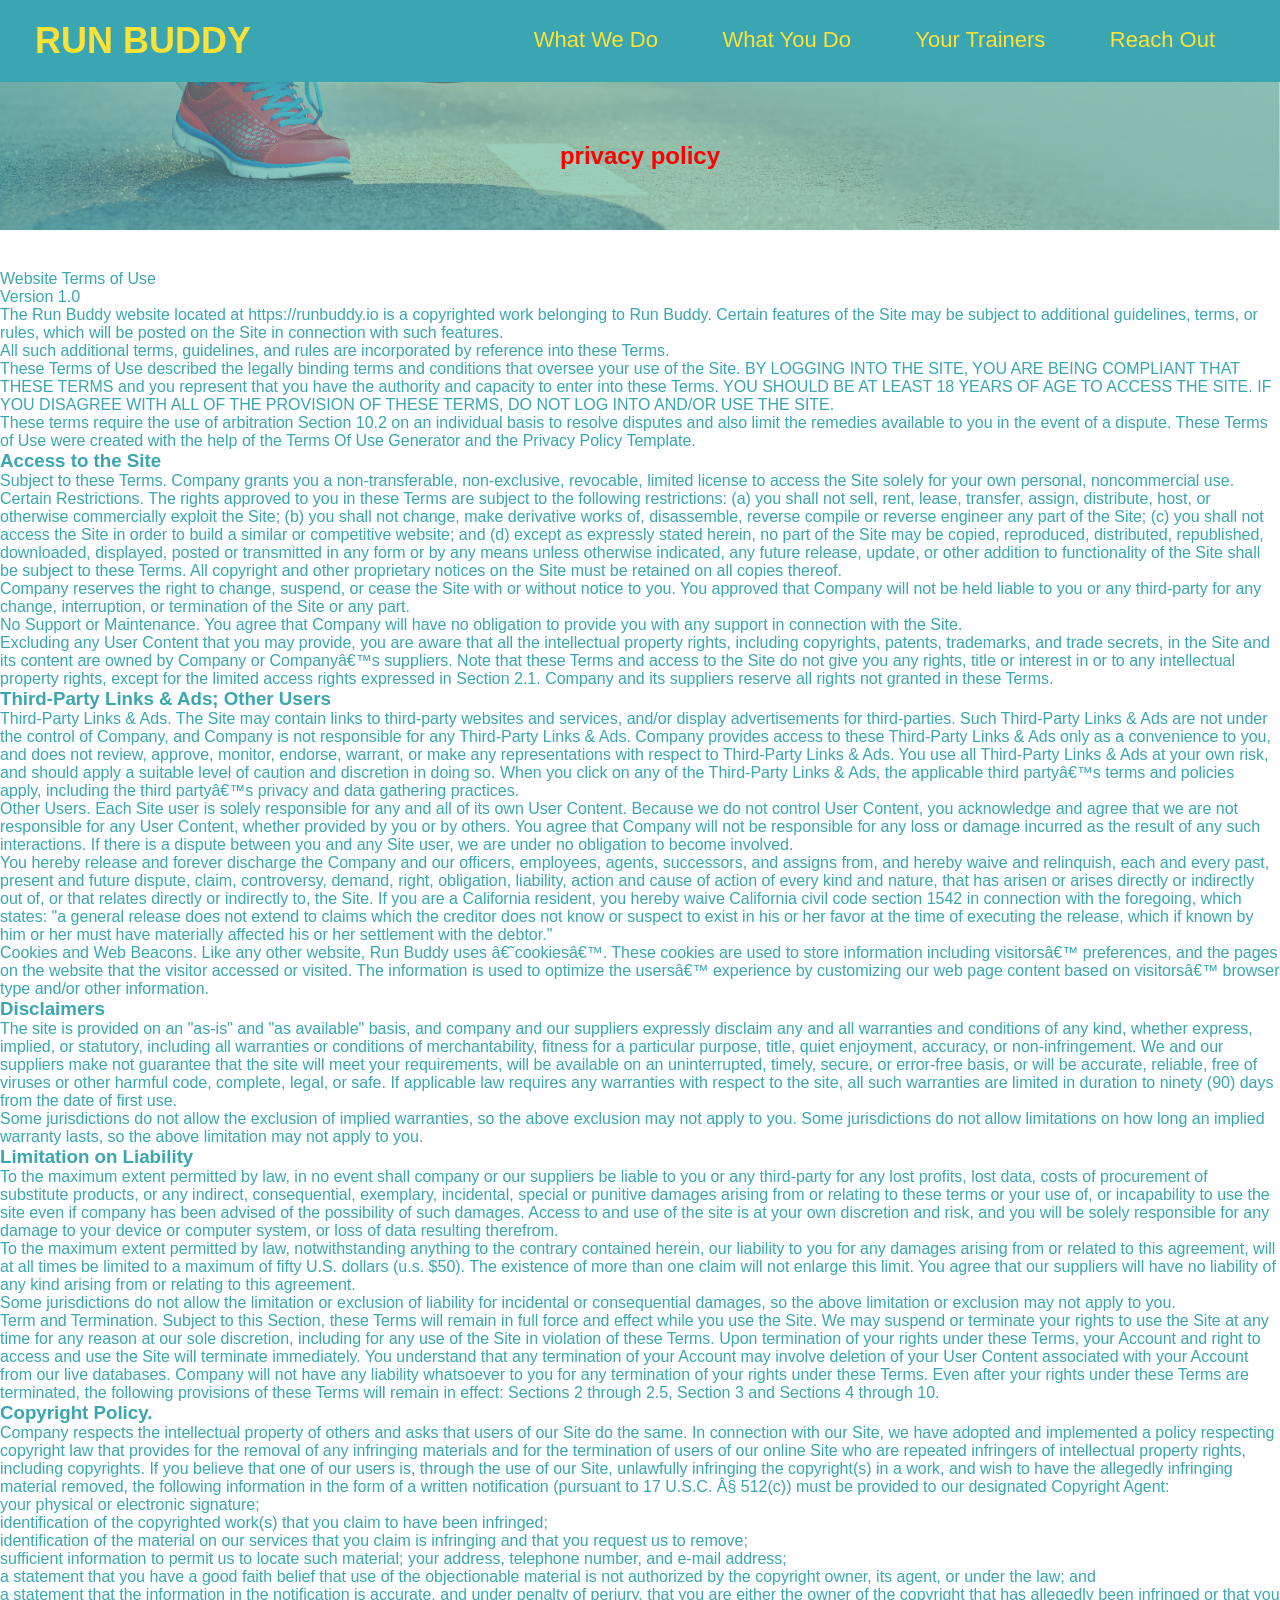
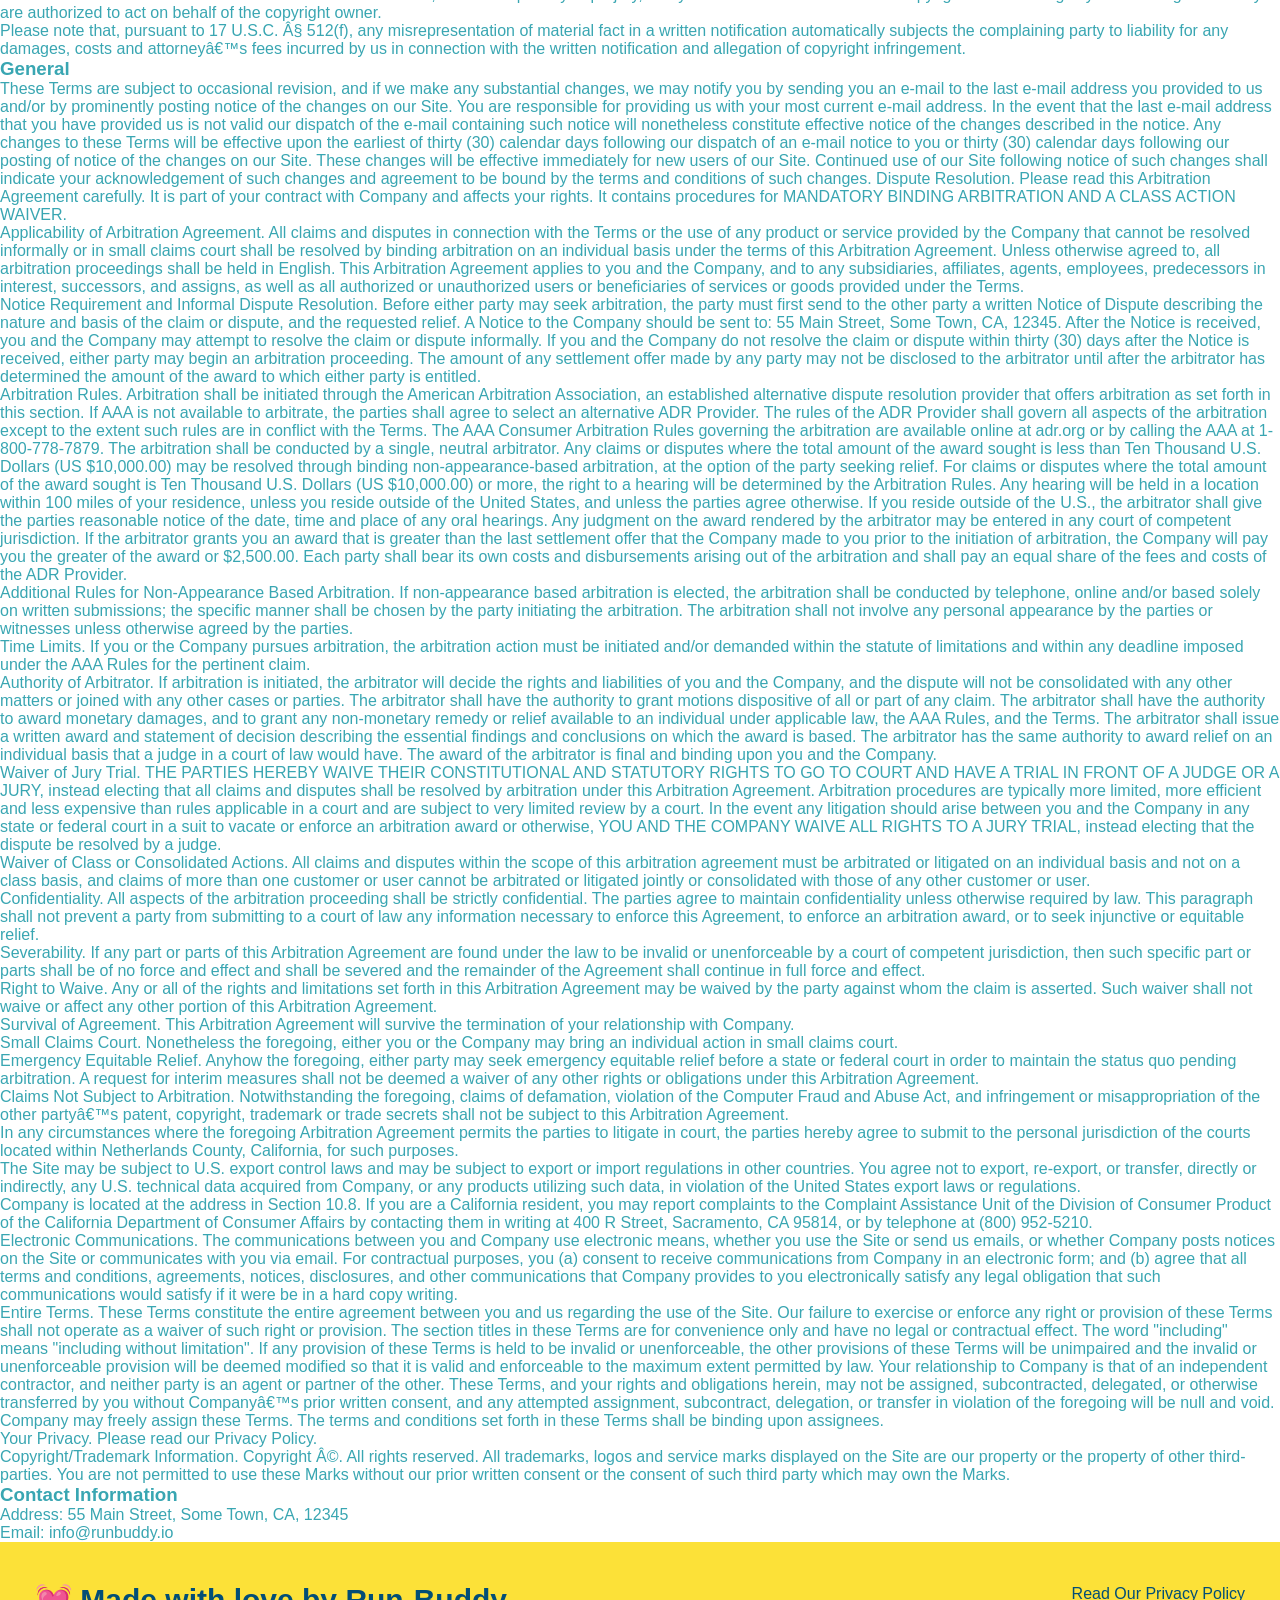
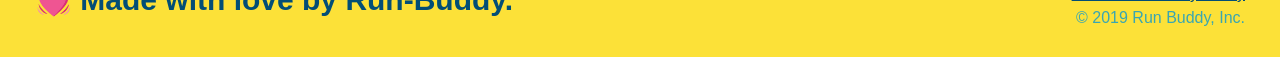
==== privacy-policy.html @ 3425fb21 "prvacy policy" ====
<!DOCTYPE html>
<html lang="en">
    <head>
        <link rel="stylesheet" href="assets/css/style.css" />
        <link rel="stylesheet" href="assets/css/style2.css" />
        <meta charset="UTF-8" />
        <title>Privacy Policy - RUN BUDDY</title>
    </head>
    <body>
        <header>
            <h1>
                <a href="/">RUN BUDDY</a>
            </h1>
            <nav>
                <!--Unordered list element-->
                <ul>
                    <!--List item element-->
                    <li>
                        <!--Anchor element -->
                        <a href="index.html#what-we-do">What We Do</a>
                    </li>
                    <li>
                        <a href="index.html#what-you-do">What You Do</a>
                    </li>
                    <li>
                        <a href="index.html#your-trainers">Your Trainers</a>
                    </li>
                    <li>
                        <a href="index.html#reach-out">Reach Out</a>
                    </li>
                </ul>
            </nav>
        </header>
        <section class="hero hero-secondary">
            <h2 class="page-title" >
                privacy policy
                </h2>
        </section>
        <article class="secondary-content"  >

            <p>
                Website Terms of Use
              </p>
        
              <p>
                Version 1.0
              </p>
        
              <p>
                The Run Buddy website located at https://runbuddy.io is a copyrighted work belonging to Run Buddy. Certain
                features of the Site may be subject to additional guidelines, terms, or rules, which will be posted on the Site
                in connection with such features.
              </p>
        
              <p>
                All such additional terms, guidelines, and rules are incorporated by reference into these Terms.
              </p>
        
              <p>
                These Terms of Use described the legally binding terms and conditions that oversee your use of the Site. BY
                LOGGING INTO THE SITE, YOU ARE BEING COMPLIANT THAT THESE TERMS and you represent that you have the authority
                and capacity to enter into these Terms. YOU SHOULD BE AT LEAST 18 YEARS OF AGE TO ACCESS THE SITE. IF YOU
                DISAGREE WITH ALL OF THE PROVISION OF THESE TERMS, DO NOT LOG INTO AND/OR USE THE SITE.
              </p>
        
              <p>
                These terms require the use of arbitration Section 10.2 on an individual basis to resolve disputes and also
                limit the remedies available to you in the event of a dispute. These Terms of Use were created with the help of
                the Terms Of Use Generator and the Privacy Policy Template.
              </p>
        
              <h3>
                Access to the Site
              </h3>
        
              <p>
                Subject to these Terms. Company grants you a non-transferable, non-exclusive, revocable, limited license to
                access the Site solely for your own personal, noncommercial use.
              </p>
        
              <p>
                Certain Restrictions. The rights approved to you in these Terms are subject to the following restrictions: (a)
                you shall not sell, rent, lease, transfer, assign, distribute, host, or otherwise commercially exploit the Site;
                (b) you shall not change, make derivative works of, disassemble, reverse compile or reverse engineer any part of
                the Site; (c) you shall not access the Site in order to build a similar or competitive website; and (d) except
                as expressly stated herein, no part of the Site may be copied, reproduced, distributed, republished, downloaded,
                displayed, posted or transmitted in any form or by any means unless otherwise indicated, any future release,
                update, or other addition to functionality of the Site shall be subject to these Terms. All copyright and other
                proprietary notices on the Site must be retained on all copies thereof.
              </p>
        
              <p>
                Company reserves the right to change, suspend, or cease the Site with or without notice to you. You approved
                that Company will not be held liable to you or any third-party for any change, interruption, or termination of
                the Site or any part.
              </p>
        
              <p>
                No Support or Maintenance. You agree that Company will have no obligation to provide you with any support in
                connection with the Site.
              </p>
        
              <p>
                Excluding any User Content that you may provide, you are aware that all the intellectual property rights,
                including copyrights, patents, trademarks, and trade secrets, in the Site and its content are owned by Company
                or Companyâ€™s suppliers. Note that these Terms and access to the Site do not give you any rights, title or
                interest in or to any intellectual property rights, except for the limited access rights expressed in Section
                2.1. Company and its suppliers reserve all rights not granted in these Terms.
              </p>
        
              <h3>
                Third-Party Links & Ads; Other Users
              </h3>
        
              <p>
                Third-Party Links & Ads. The Site may contain links to third-party websites and services, and/or display
                advertisements for third-parties. Such Third-Party Links & Ads are not under the control of Company, and Company
                is not responsible for any Third-Party Links & Ads. Company provides access to these Third-Party Links & Ads
                only as a convenience to you, and does not review, approve, monitor, endorse, warrant, or make any
                representations with respect to Third-Party Links & Ads. You use all Third-Party Links & Ads at your own risk,
                and should apply a suitable level of caution and discretion in doing so. When you click on any of the
                Third-Party Links & Ads, the applicable third partyâ€™s terms and policies apply, including the third partyâ€™s
                privacy and data gathering practices.
              </p>
        
              <p>
                Other Users. Each Site user is solely responsible for any and all of its own User Content. Because we do not
                control User Content, you acknowledge and agree that we are not responsible for any User Content, whether
                provided by you or by others. You agree that Company will not be responsible for any loss or damage incurred as
                the result of any such interactions. If there is a dispute between you and any Site user, we are under no
                obligation to become involved.
              </p>
        
              <p>
                You hereby release and forever discharge the Company and our officers, employees, agents, successors, and
                assigns from, and hereby waive and relinquish, each and every past, present and future dispute, claim,
                controversy, demand, right, obligation, liability, action and cause of action of every kind and nature, that has
                arisen or arises directly or indirectly out of, or that relates directly or indirectly to, the Site. If you are
                a California resident, you hereby waive California civil code section 1542 in connection with the foregoing,
                which states: "a general release does not extend to claims which the creditor does not know or suspect to exist
                in his or her favor at the time of executing the release, which if known by him or her must have materially
                affected his or her settlement with the debtor."
              </p>
        
              <p>
                Cookies and Web Beacons. Like any other website, Run Buddy uses â€˜cookiesâ€™. These cookies are used to store
                information including visitorsâ€™ preferences, and the pages on the website that the visitor accessed or visited.
                The information is used to optimize the usersâ€™ experience by customizing our web page content based on visitorsâ€™
                browser type and/or other information.
              </p>
        
              <h3>
                Disclaimers
              </h3>
        
              <p>
                The site is provided on an "as-is" and "as available" basis, and company and our suppliers expressly disclaim
                any and all warranties and conditions of any kind, whether express, implied, or statutory, including all
                warranties or conditions of merchantability, fitness for a particular purpose, title, quiet enjoyment, accuracy,
                or non-infringement. We and our suppliers make not guarantee that the site will meet your requirements, will be
                available on an uninterrupted, timely, secure, or error-free basis, or will be accurate, reliable, free of
                viruses or other harmful code, complete, legal, or safe. If applicable law requires any warranties with respect
                to the site, all such warranties are limited in duration to ninety (90) days from the date of first use.
              </p>
        
              <p>
                Some jurisdictions do not allow the exclusion of implied warranties, so the above exclusion may not apply to
                you. Some jurisdictions do not allow limitations on how long an implied warranty lasts, so the above limitation
                may not apply to you.
              </p>
        
              <h3>
                Limitation on Liability
              </h3>
        
              <p>
                To the maximum extent permitted by law, in no event shall company or our suppliers be liable to you or any
                third-party for any lost profits, lost data, costs of procurement of substitute products, or any indirect,
                consequential, exemplary, incidental, special or punitive damages arising from or relating to these terms or
                your use of, or incapability to use the site even if company has been advised of the possibility of such
                damages. Access to and use of the site is at your own discretion and risk, and you will be solely responsible
                for any damage to your device or computer system, or loss of data resulting therefrom.
              </p>
        
              <p>
                To the maximum extent permitted by law, notwithstanding anything to the contrary contained herein, our liability
                to you for any damages arising from or related to this agreement, will at all times be limited to a maximum of
                fifty U.S. dollars (u.s. $50). The existence of more than one claim will not enlarge this limit. You agree that
                our suppliers will have no liability of any kind arising from or relating to this agreement.
              </p>
        
              <p>
                Some jurisdictions do not allow the limitation or exclusion of liability for incidental or consequential
                damages, so the above limitation or exclusion may not apply to you.
              </p>
        
              <p>
                Term and Termination. Subject to this Section, these Terms will remain in full force and effect while you use
                the Site. We may suspend or terminate your rights to use the Site at any time for any reason at our sole
                discretion, including for any use of the Site in violation of these Terms. Upon termination of your rights under
                these Terms, your Account and right to access and use the Site will terminate immediately. You understand that
                any termination of your Account may involve deletion of your User Content associated with your Account from our
                live databases. Company will not have any liability whatsoever to you for any termination of your rights under
                these Terms. Even after your rights under these Terms are terminated, the following provisions of these Terms
                will remain in effect: Sections 2 through 2.5, Section 3 and Sections 4 through 10.
              </p>
        
              <h3>
                Copyright Policy.
              </h3>
        
              <p>
                Company respects the intellectual property of others and asks that users of our Site do the same. In connection
                with our Site, we have adopted and implemented a policy respecting copyright law that provides for the removal
                of any infringing materials and for the termination of users of our online Site who are repeated infringers of
                intellectual property rights, including copyrights. If you believe that one of our users is, through the use of
                our Site, unlawfully infringing the copyright(s) in a work, and wish to have the allegedly infringing material
                removed, the following information in the form of a written notification (pursuant to 17 U.S.C. Â§ 512(c)) must
                be provided to our designated Copyright Agent:
              </p>
        
              <ul>
                <li>
                  your physical or electronic signature;
                </li>
                <li>
                  identification of the copyrighted work(s) that you claim to have been infringed;
                </li>
                <li>
                  identification of the material on our services that you claim is infringing and that you request us to remove;
                </li>
                <li>
                  sufficient information to permit us to locate such material; your address, telephone number, and e-mail
                  address;
                </li>
                <li>
                  a statement that you have a good faith belief that use of the objectionable material is not authorized by the
                  copyright owner, its agent, or under the law; and
                </li>
                <li>
                  a statement that the information in the notification is accurate, and under penalty of perjury, that you are
                  either the owner of the copyright that has allegedly been infringed or that you are authorized to act on
                  behalf of the copyright owner.
                </li>
              </ul>
        
              <p>
                Please note that, pursuant to 17 U.S.C. Â§ 512(f), any misrepresentation of material fact in a written
                notification automatically subjects the complaining party to liability for any damages, costs and attorneyâ€™s
                fees incurred by us in connection with the written notification and allegation of copyright infringement.
              </p>
        
              <h3>
                General
              </h3>
        
              <p>
                These Terms are subject to occasional revision, and if we make any substantial changes, we may notify you by
                sending you an e-mail to the last e-mail address you provided to us and/or by prominently posting notice of the
                changes on our Site. You are responsible for providing us with your most current e-mail address. In the event
                that the last e-mail address that you have provided us is not valid our dispatch of the e-mail containing such
                notice will nonetheless constitute effective notice of the changes described in the notice. Any changes to these
                Terms will be effective upon the earliest of thirty (30) calendar days following our dispatch of an e-mail
                notice to you or thirty (30) calendar days following our posting of notice of the changes on our Site. These
                changes will be effective immediately for new users of our Site. Continued use of our Site following notice of
                such changes shall indicate your acknowledgement of such changes and agreement to be bound by the terms and
                conditions of such changes. Dispute Resolution. Please read this Arbitration Agreement carefully. It is part of
                your contract with Company and affects your rights. It contains procedures for MANDATORY BINDING ARBITRATION AND
                A CLASS ACTION WAIVER.
              </p>
        
              <p>
                Applicability of Arbitration Agreement. All claims and disputes in connection with the Terms or the use of any
                product or service provided by the Company that cannot be resolved informally or in small claims court shall be
                resolved by binding arbitration on an individual basis under the terms of this Arbitration Agreement. Unless
                otherwise agreed to, all arbitration proceedings shall be held in English. This Arbitration Agreement applies to
                you and the Company, and to any subsidiaries, affiliates, agents, employees, predecessors in interest,
                successors, and assigns, as well as all authorized or unauthorized users or beneficiaries of services or goods
                provided under the Terms.
              </p>
        
              <p>
                Notice Requirement and Informal Dispute Resolution. Before either party may seek arbitration, the party must
                first send to the other party a written Notice of Dispute describing the nature and basis of the claim or
                dispute, and the requested relief. A Notice to the Company should be sent to: 55 Main Street, Some Town, CA,
                12345. After the Notice is received, you and the Company may attempt to resolve the claim or dispute informally.
                If you and the Company do not resolve the claim or dispute within thirty (30) days after the Notice is received,
                either party may begin an arbitration proceeding. The amount of any settlement offer made by any party may not
                be disclosed to the arbitrator until after the arbitrator has determined the amount of the award to which either
                party is entitled.
              </p>
        
              <p>
                Arbitration Rules. Arbitration shall be initiated through the American Arbitration Association, an established
                alternative dispute resolution provider that offers arbitration as set forth in this section. If AAA is not
                available to arbitrate, the parties shall agree to select an alternative ADR Provider. The rules of the ADR
                Provider shall govern all aspects of the arbitration except to the extent such rules are in conflict with the
                Terms. The AAA Consumer Arbitration Rules governing the arbitration are available online at adr.org or by
                calling the AAA at 1-800-778-7879. The arbitration shall be conducted by a single, neutral arbitrator. Any
                claims or disputes where the total amount of the award sought is less than Ten Thousand U.S. Dollars (US
                $10,000.00) may be resolved through binding non-appearance-based arbitration, at the option of the party seeking
                relief. For claims or disputes where the total amount of the award sought is Ten Thousand U.S. Dollars (US
                $10,000.00) or more, the right to a hearing will be determined by the Arbitration Rules. Any hearing will be
                held in a location within 100 miles of your residence, unless you reside outside of the United States, and
                unless the parties agree otherwise. If you reside outside of the U.S., the arbitrator shall give the parties
                reasonable notice of the date, time and place of any oral hearings. Any judgment on the award rendered by the
                arbitrator may be entered in any court of competent jurisdiction. If the arbitrator grants you an award that is
                greater than the last settlement offer that the Company made to you prior to the initiation of arbitration, the
                Company will pay you the greater of the award or $2,500.00. Each party shall bear its own costs and
                disbursements arising out of the arbitration and shall pay an equal share of the fees and costs of the ADR
                Provider.
              </p>
        
              <p>
                Additional Rules for Non-Appearance Based Arbitration. If non-appearance based arbitration is elected, the
                arbitration shall be conducted by telephone, online and/or based solely on written submissions; the specific
                manner shall be chosen by the party initiating the arbitration. The arbitration shall not involve any personal
                appearance by the parties or witnesses unless otherwise agreed by the parties.
              </p>
        
              <p>
                Time Limits. If you or the Company pursues arbitration, the arbitration action must be initiated and/or demanded
                within the statute of limitations and within any deadline imposed under the AAA Rules for the pertinent claim.
              </p>
        
              <p>
                Authority of Arbitrator. If arbitration is initiated, the arbitrator will decide the rights and liabilities of
                you and the Company, and the dispute will not be consolidated with any other matters or joined with any other
                cases or parties. The arbitrator shall have the authority to grant motions dispositive of all or part of any
                claim. The arbitrator shall have the authority to award monetary damages, and to grant any non-monetary remedy
                or relief available to an individual under applicable law, the AAA Rules, and the Terms. The arbitrator shall
                issue a written award and statement of decision describing the essential findings and conclusions on which the
                award is based. The arbitrator has the same authority to award relief on an individual basis that a judge in a
                court of law would have. The award of the arbitrator is final and binding upon you and the Company.
              </p>
        
              <p>
                Waiver of Jury Trial. THE PARTIES HEREBY WAIVE THEIR CONSTITUTIONAL AND STATUTORY RIGHTS TO GO TO COURT AND HAVE
                A TRIAL IN FRONT OF A JUDGE OR A JURY, instead electing that all claims and disputes shall be resolved by
                arbitration under this Arbitration Agreement. Arbitration procedures are typically more limited, more efficient
                and less expensive than rules applicable in a court and are subject to very limited review by a court. In the
                event any litigation should arise between you and the Company in any state or federal court in a suit to vacate
                or enforce an arbitration award or otherwise, YOU AND THE COMPANY WAIVE ALL RIGHTS TO A JURY TRIAL, instead
                electing that the dispute be resolved by a judge.
              </p>
        
              <p>
                Waiver of Class or Consolidated Actions. All claims and disputes within the scope of this arbitration agreement
                must be arbitrated or litigated on an individual basis and not on a class basis, and claims of more than one
                customer or user cannot be arbitrated or litigated jointly or consolidated with those of any other customer or
                user.
              </p>
        
              <p>
                Confidentiality. All aspects of the arbitration proceeding shall be strictly confidential. The parties agree to
                maintain confidentiality unless otherwise required by law. This paragraph shall not prevent a party from
                submitting to a court of law any information necessary to enforce this Agreement, to enforce an arbitration
                award, or to seek injunctive or equitable relief.
              </p>
        
              <p>
                Severability. If any part or parts of this Arbitration Agreement are found under the law to be invalid or
                unenforceable by a court of competent jurisdiction, then such specific part or parts shall be of no force and
                effect and shall be severed and the remainder of the Agreement shall continue in full force and effect.
              </p>
        
              <p>
                Right to Waive. Any or all of the rights and limitations set forth in this Arbitration Agreement may be waived
                by the party against whom the claim is asserted. Such waiver shall not waive or affect any other portion of this
                Arbitration Agreement.
              </p>
        
              <p>
                Survival of Agreement. This Arbitration Agreement will survive the termination of your relationship with
                Company.
              </p>
        
              <p>
                Small Claims Court. Nonetheless the foregoing, either you or the Company may bring an individual action in small
                claims court.
              </p>
        
              <p>
                Emergency Equitable Relief. Anyhow the foregoing, either party may seek emergency equitable relief before a
                state or federal court in order to maintain the status quo pending arbitration. A request for interim measures
                shall not be deemed a waiver of any other rights or obligations under this Arbitration Agreement.
              </p>
        
              <p>
                Claims Not Subject to Arbitration. Notwithstanding the foregoing, claims of defamation, violation of the
                Computer Fraud and Abuse Act, and infringement or misappropriation of the other partyâ€™s patent, copyright,
                trademark or trade secrets shall not be subject to this Arbitration Agreement.
              </p>
        
              <p>
                In any circumstances where the foregoing Arbitration Agreement permits the parties to litigate in court, the
                parties hereby agree to submit to the personal jurisdiction of the courts located within Netherlands County,
                California, for such purposes.
              </p>
        
              <p>
                The Site may be subject to U.S. export control laws and may be subject to export or import regulations in other
                countries. You agree not to export, re-export, or transfer, directly or indirectly, any U.S. technical data
                acquired from Company, or any products utilizing such data, in violation of the United States export laws or
                regulations.
              </p>
        
              <p>
                Company is located at the address in Section 10.8. If you are a California resident, you may report complaints
                to the Complaint Assistance Unit of the Division of Consumer Product of the California Department of Consumer
                Affairs by contacting them in writing at 400 R Street, Sacramento, CA 95814, or by telephone at (800) 952-5210.
              </p>
        
              <p>
                Electronic Communications. The communications between you and Company use electronic means, whether you use the
                Site or send us emails, or whether Company posts notices on the Site or communicates with you via email. For
                contractual purposes, you (a) consent to receive communications from Company in an electronic form; and (b)
                agree that all terms and conditions, agreements, notices, disclosures, and other communications that Company
                provides to you electronically satisfy any legal obligation that such communications would satisfy if it were be
                in a hard copy writing.
              </p>
        
              <p>
                Entire Terms. These Terms constitute the entire agreement between you and us regarding the use of the Site. Our
                failure to exercise or enforce any right or provision of these Terms shall not operate as a waiver of such right
                or provision. The section titles in these Terms are for convenience only and have no legal or contractual
                effect. The word "including" means "including without limitation". If any provision of these Terms is held to be
                invalid or unenforceable, the other provisions of these Terms will be unimpaired and the invalid or
                unenforceable provision will be deemed modified so that it is valid and enforceable to the maximum extent
                permitted by law. Your relationship to Company is that of an independent contractor, and neither party is an
                agent or partner of the other. These Terms, and your rights and obligations herein, may not be assigned,
                subcontracted, delegated, or otherwise transferred by you without Companyâ€™s prior written consent, and any
                attempted assignment, subcontract, delegation, or transfer in violation of the foregoing will be null and void.
                Company may freely assign these Terms. The terms and conditions set forth in these Terms shall be binding upon
                assignees.
              </p>
        
              <p>
                Your Privacy. Please read our Privacy Policy.
              </p>
        
              <p>
                Copyright/Trademark Information. Copyright Â©. All rights reserved. All trademarks, logos and service marks
                displayed on the Site are our property or the property of other third-parties. You are not permitted to use
                these Marks without our prior written consent or the consent of such third party which may own the Marks.
              </p>
        
              <h3>
                Contact Information
              </h3>
        
              <p>
                Address: 55 Main Street, Some Town, CA, 12345
              </p>
        
              <p>
                Email: info@runbuddy.io
              </p>
        
        </article>

        <footer>
            <h2>💓 Made with love by Run-Buddy.</h2>
            <div>
            <a href="#">Read Our Privacy Policy</a><br />
            &copy; 2019 Run Buddy, Inc.
            </div>
        </footer>

    </body>
</html>
---- assets/css/style.css ----
* {
    margin: 0;
    padding: 0;
    box-sizing: border-box;
}

body {
    /*Color and font of body*/
    color: #39a6b2;
    font-family: Helvetica, Arial, sans-serif;
}

header {
    padding: 20px 35px;
    background-color: #39a6b2
}

header h1 {
    font-weight: bold;
    font-size: 36px;
    color: #fce138;
    margin: 0;
    display: inline;
}

header a {
    text-decoration: none;
    color: #fce138
}

header nav {
    float: right;
    margin: 7px 0;
}

header nav ul li {
    display: inline;
}

header nav ul li a {
    margin: 0 30px;
    font-weight: lighter;
    font-size: 22px;
}

footer  {
    background-color: #fce138;
    width: 100%;
    padding: 40px 35px;
}

footer h2 {
    display: inline;
    color: #024e76;
    font-size: 30px;
    margin: 0;
}

footer div {
    float: right;
    line-height: 1.5;
    text-align: right;
}

footer a {
    color: #024e76
}

section {
    padding: 60px;
}

.hero {
    background-image: url("../images/hero-bg.jpg");
    height: 600px;
    background-size: cover;
    background-position: center;
    position: relative;
}

.hero-form {
    border: 3px solid #024e76;
    background-color: #fce138;
    padding: 20px;
    width: 500px;
    color: #024e76;
    position: absolute;
    bottom: 120px;
    right: 140px;
}

.hero-form p {
    margin: 5px 0 15px 0;
}

.hero-form h3 {
    font-size: 24px;
    margin: 0;
}

.form-input {
    border: 1px solid #024e76;
    display: block;
    padding: 7px 15px;
    font-size: 16px;
    color: #024e76;
    width: 100%;
    margin-bottom: 15px
}

.hero-form label {
    margin: 0 5px;
}

.hero-form button {
    color: #fce138;
    background-color: #024e76;
    border: none;
    padding: 10px 20px;
    font-size: 16px;
}

.intro {
    text-align: center;
}

.intro p {
    line-height: 1.7;
    color: #39a6b2;
    width: 80%;
    font-size: 20px;
    margin: 0 auto;
}

.steps {
    text-align: center;
    background: #fce138;
}

.section-title {
    font-size: 55px;
    color: #024e76;
    margin-bottom: 35pxx;
    padding: 0 100px 20px 100px;
    display: inline-block;
    border-bottom: 3px solid;
}

.primary-border{
    border-color:#fce138;
}

.secondary-border {
    border-color: #39a6b2;
}

.steps div {
    margin-bottom: 80px;
}

.steps img {
    width: 15%;
    margin: 10px 0;
}

.steps h3 {
    color: #024e76;
    font-size: 46px;
    margin-top: 10px;
}

.steps p {
    color: #39a6b2;
    font-size: 23px;
}

.steps span {
    font-size: 38px;
}

.trainers {
    text-align: center;
}

.trainer {
    width: 900px;
    margin: 0 auto 30px auto;
    background: #024e76;
    color: #fce138;
    overflow: auto;
}

.trainer img {
    width: 35%;
    float: left;
}

.trainer-bio {
    padding: 35px;
    float: left;
    width: 65%;
}

.text-left {
    text-align: left;
}

.text-right {
    text-align: right;
}

.trainer-bio h3 {
    font-size: 32px;
    margin-bottom: 8px;
}

.trainer-bio h4 {
    font-weight: lighter;
    font-size: 26px;
    margin-bottom: 25px;
}

.trainer-bio p {
    font-size: 17px;
    line-height: 1.3;
}

.contact {
    text-align: center;
    background: #024e76;
}

.contact h2 {
    color: #fce138;
}

.contact-info iframe {
    width: 400px;
    height: 400px;
}

.contact-info div{
    width: 410px;
    display: inline-block;
    vertical-align: top;
    text-align: left;
    margin: 30px 0 0 60px;
    color: white;
}

.contact-info h3 {
    color: #fce138;
    font-size: 32px;
}

.contact-info p,.contact-info address {
    margin: 20px 0;
    line-height: 1.5;
    font-size: 20px;
    font-style: normal;
}

.contact-info a {
    color: #fce138;
}
---- assets/css/style2.css ----
* {
    margin: 0;
    padding: 0;
    box-sizing: border-box;
}

body {
    /*Color and font of body*/
    color: #39a6b2;
    font-family: Helvetica, Arial, sans-serif;
}

header {
    padding: 20px 35px;
    background-color: #39a6b2
}

header h1 {
    font-weight: bold;
    font-size: 36px;
    color: #fce138;
    margin: 0;
    display: inline;
}

header a {
    text-decoration: none;
    color: #fce138
}

header nav {
    float: right;
    margin: 7px 0;
}

header nav ul li {
    display: inline;
}

header nav ul li a {
    margin: 0 30px;
    font-weight: lighter;
    font-size: 22px;
}

footer  {
    background-color: #fce138;
    width: 100%;
    padding: 40px 35px;
}

footer h2 {
    display: inline;
    color: #024e76;
    font-size: 30px;
    margin: 0;
}

footer div {
    float: right;
    line-height: 1.5;
    text-align: right;
}

footer a {
    color: #024e76
}

section {
    padding: 60px;
}

.hero {
  
    background-position: bottom;
    height: auto;
    text-align: center;
    margin-bottom: 40px;
}

.hero-secondary {
    background-color: black;
    color: red;
}

.hero-form {
    border: 3px solid #024e76;
    background-color: #fce138;
    padding: 20px;
    width: 500px;
    color: #024e76;
    position: absolute;
    bottom: 120px;
    right: 140px;
}

.hero-form p {
    margin: 5px 0 15px 0;
}

.hero-form h3 {
    font-size: 24px;
    margin: 0;
}

.form-input {
    border: 1px solid #024e76;
    display: block;
    padding: 7px 15px;
    font-size: 16px;
    color: #024e76;
    width: 100%;
    margin-bottom: 15px
}

.hero-form label {
    margin: 0 5px;
}

.hero-form button {
    color: #fce138;
    background-color: #024e76;
    border: none;
    padding: 10px 20px;
    font-size: 16px;
}

.intro {
    text-align: center;
}

.intro p {
    line-height: 1.7;
    color: #39a6b2;
    width: 80%;
    font-size: 20px;
    margin: 0 auto;
}

.steps {
    text-align: center;
    background: #fce138;
}

.section-title {
    font-size: 55px;
    color: #024e76;
    margin-bottom: 35pxx;
    padding: 0 100px 20px 100px;
    display: inline-block;
    border-bottom: 3px solid;
}

.primary-border{
    border-color:#fce138;
}

.secondary-border {
    border-color: #39a6b2;
}

.steps div {
    margin-bottom: 80px;
}

.steps img {
    width: 15%;
    margin: 10px 0;
}

.steps h3 {
    color: #024e76;
    font-size: 46px;
    margin-top: 10px;
}

.steps p {
    color: #39a6b2;
    font-size: 23px;
}

.steps span {
    font-size: 38px;
}

.trainers {
    text-align: center;
}

.trainer {
    width: 900px;
    margin: 0 auto 30px auto;
    background: #024e76;
    color: #fce138;
    overflow: auto;
}

.trainer img {
    width: 35%;
    float: left;
}

.trainer-bio {
    padding: 35px;
    float: left;
    width: 65%;
}

.text-left {
    text-align: left;
}

.text-right {
    text-align: right;
}

.trainer-bio h3 {
    font-size: 32px;
    margin-bottom: 8px;
}

.trainer-bio h4 {
    font-weight: lighter;
    font-size: 26px;
    margin-bottom: 25px;
}

.trainer-bio p {
    font-size: 17px;
    line-height: 1.3;
}

.contact {
    text-align: center;
    background: #024e76;
}

.contact h2 {
    color: #fce138;
}

.contact-info iframe {
    width: 400px;
    height: 400px;
}

.contact-info div{
    width: 410px;
    display: inline-block;
    vertical-align: top;
    text-align: left;
    margin: 30px 0 0 60px;
    color: white;
}

.contact-info h3 {
    color: #fce138;
    font-size: 32px;
}

.contact-info p,.contact-info address {
    margin: 20px 0;
    line-height: 1.5;
    font-size: 20px;
    font-style: normal;
}

.contact-info a {
    color: #fce138;
}
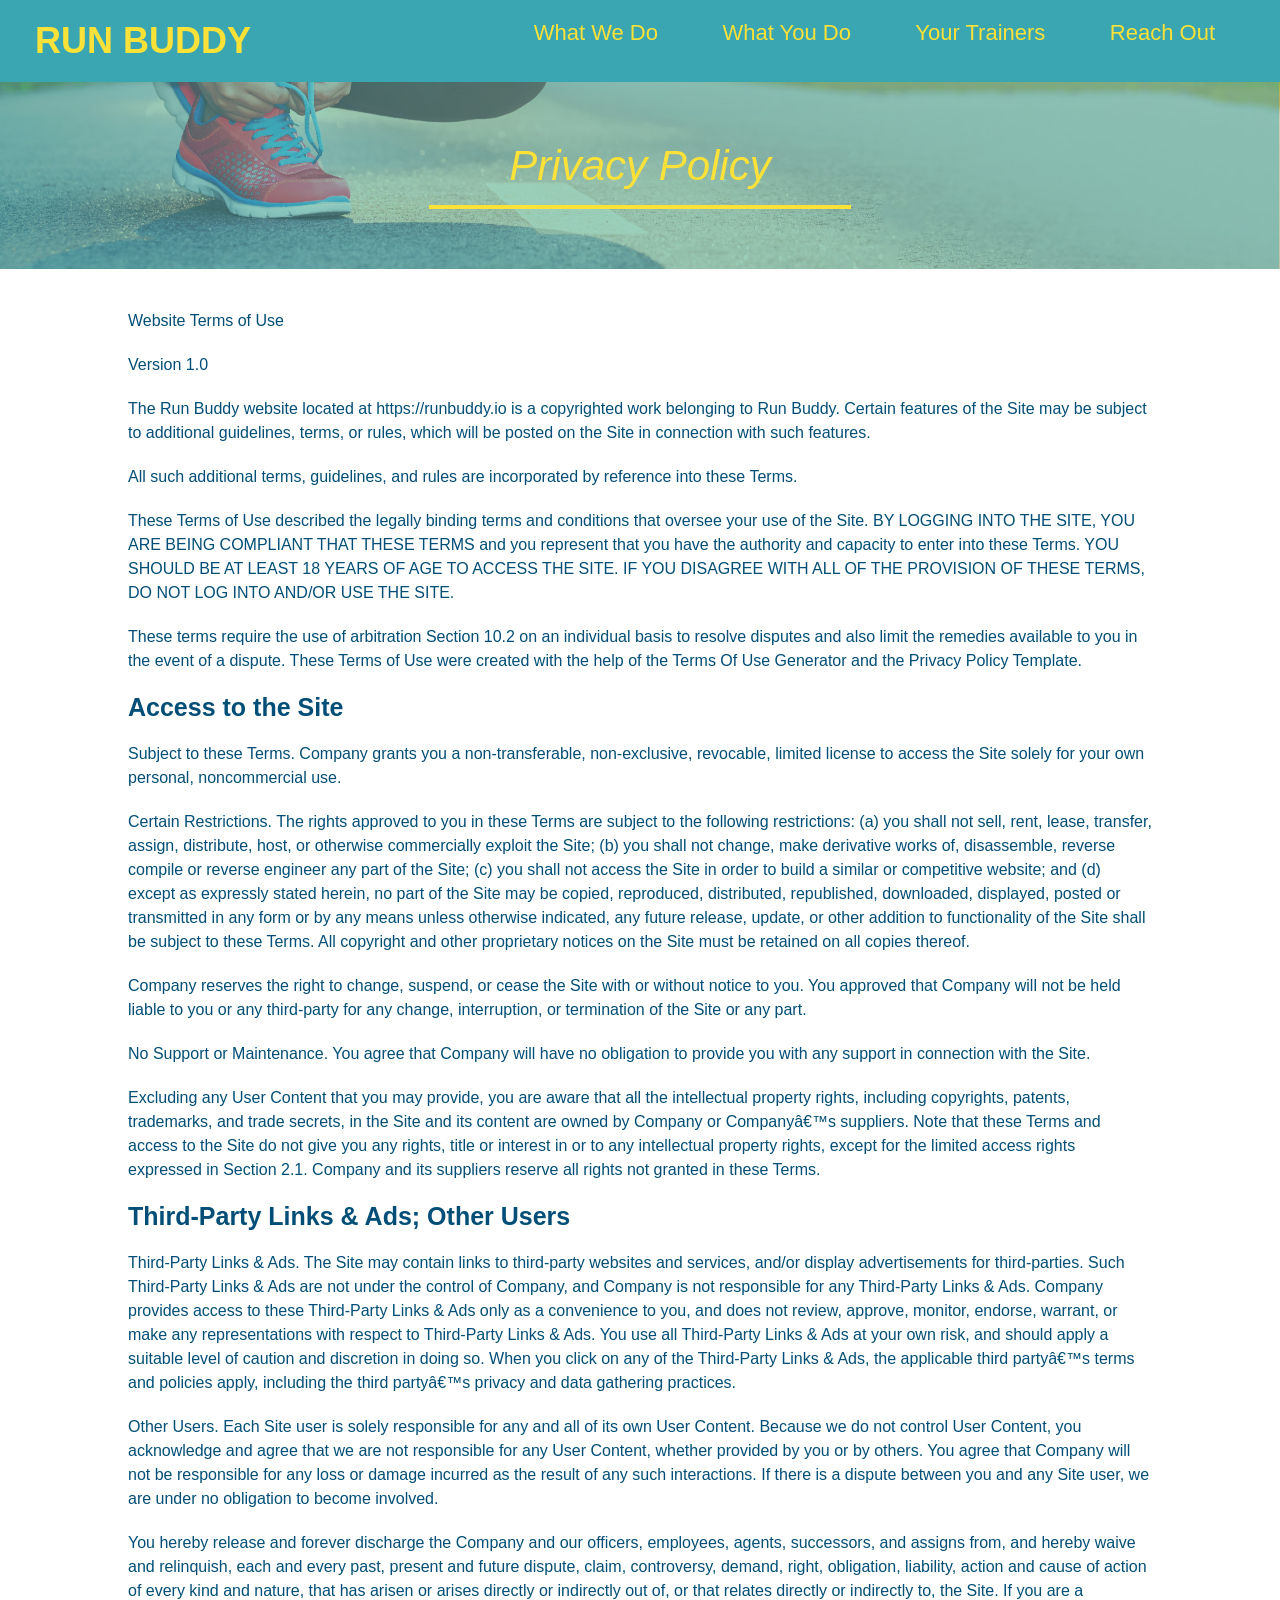
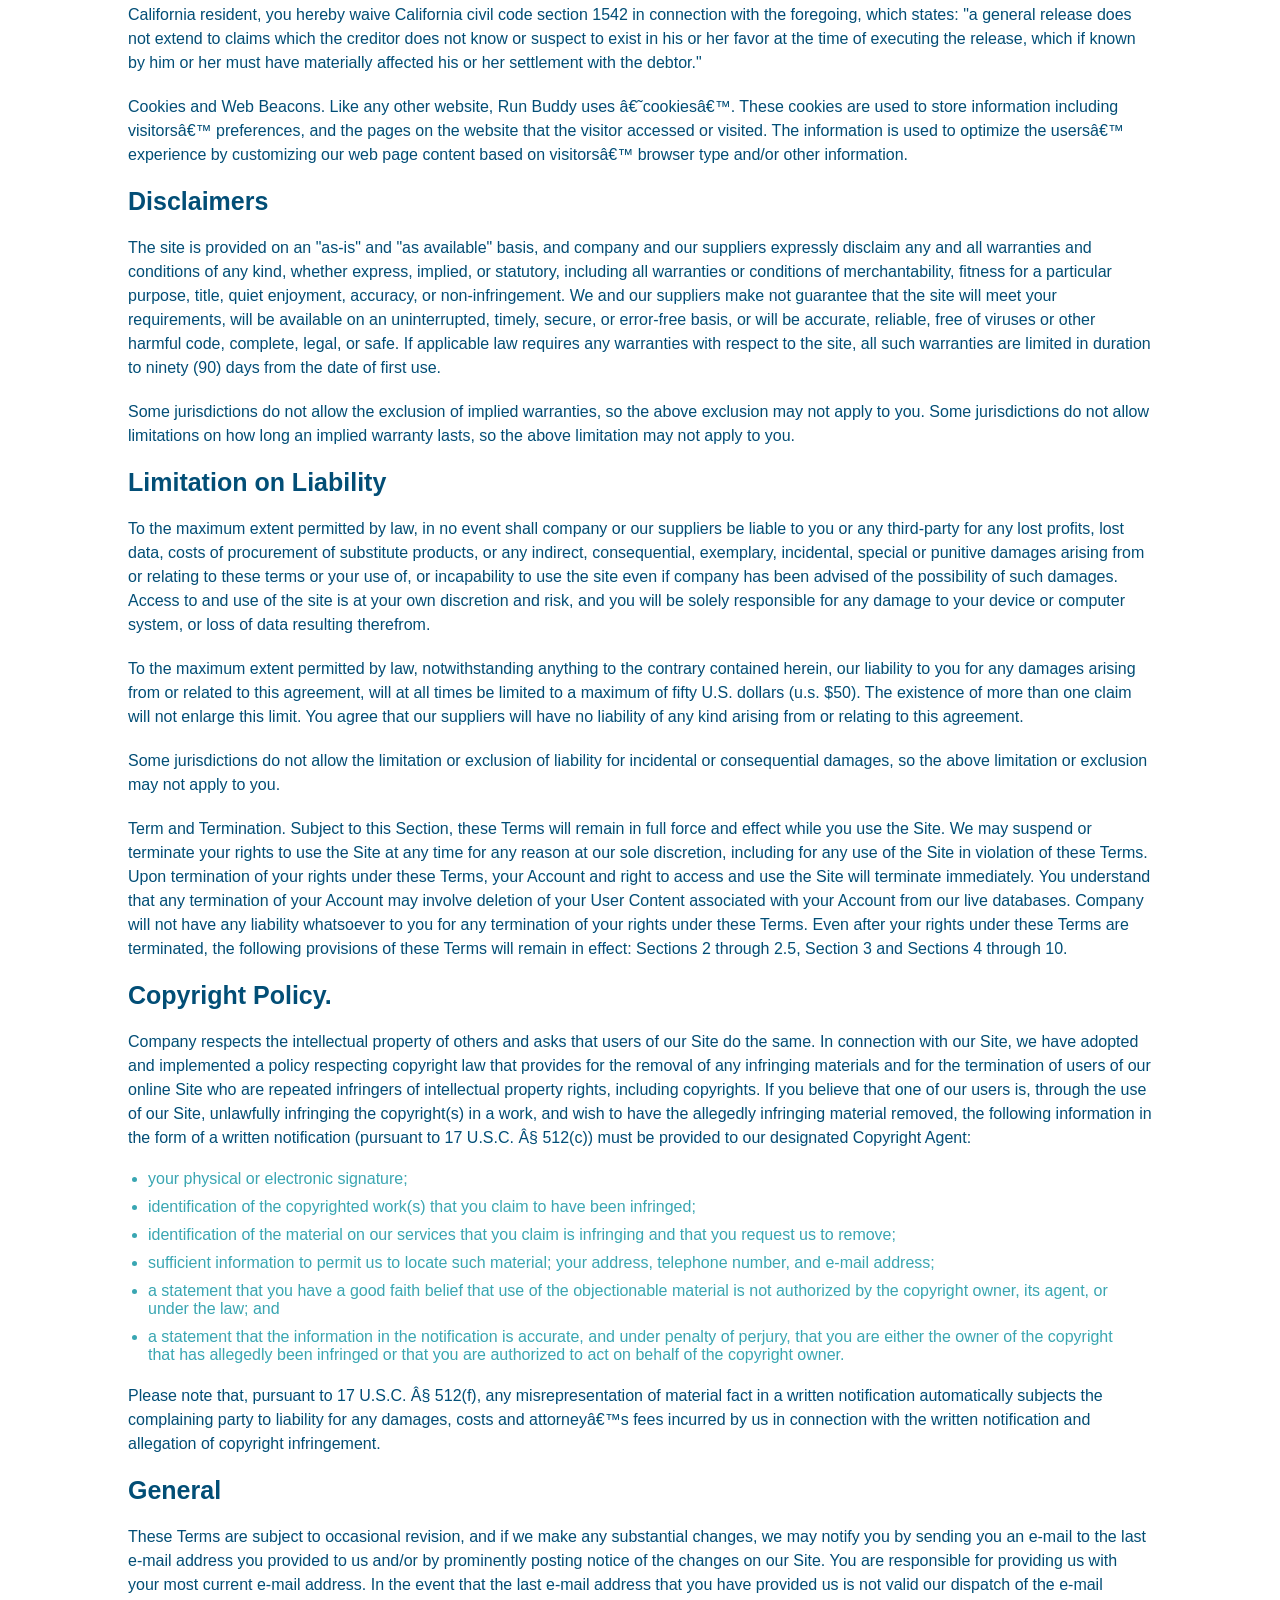
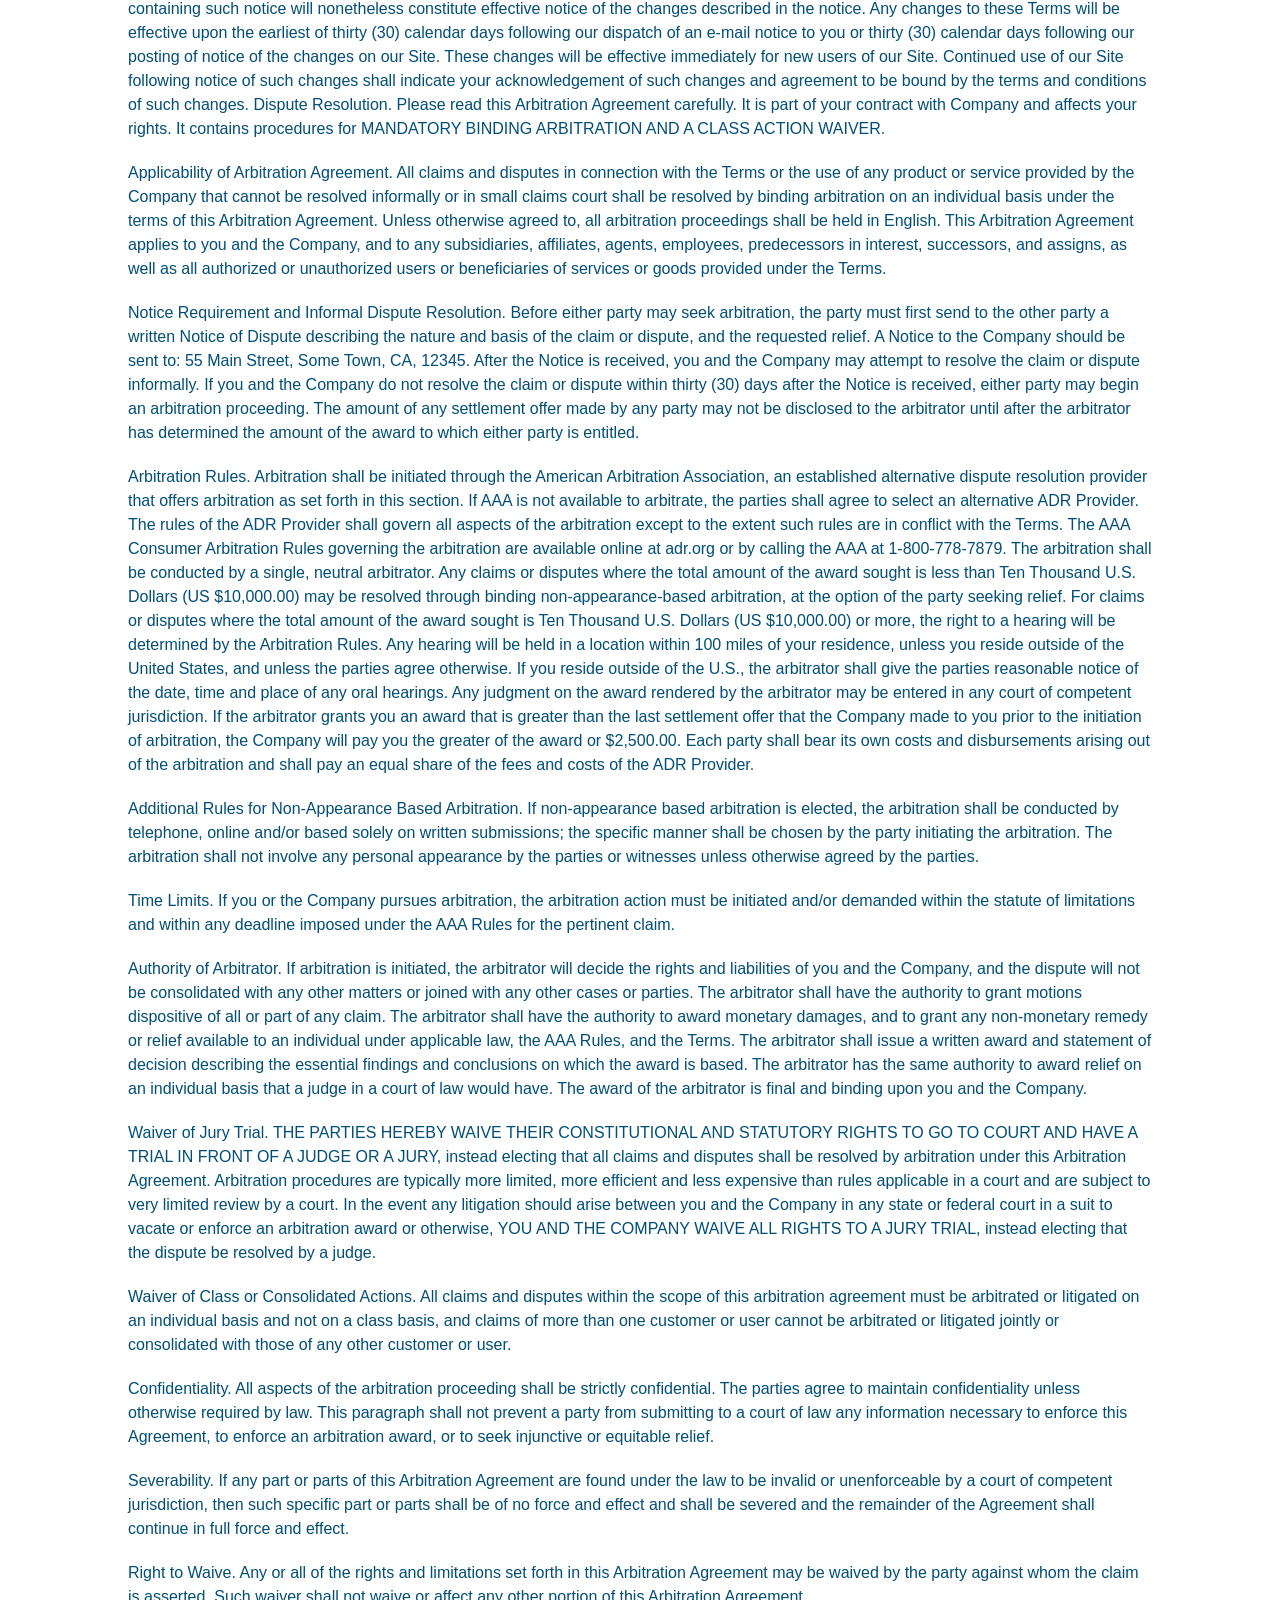
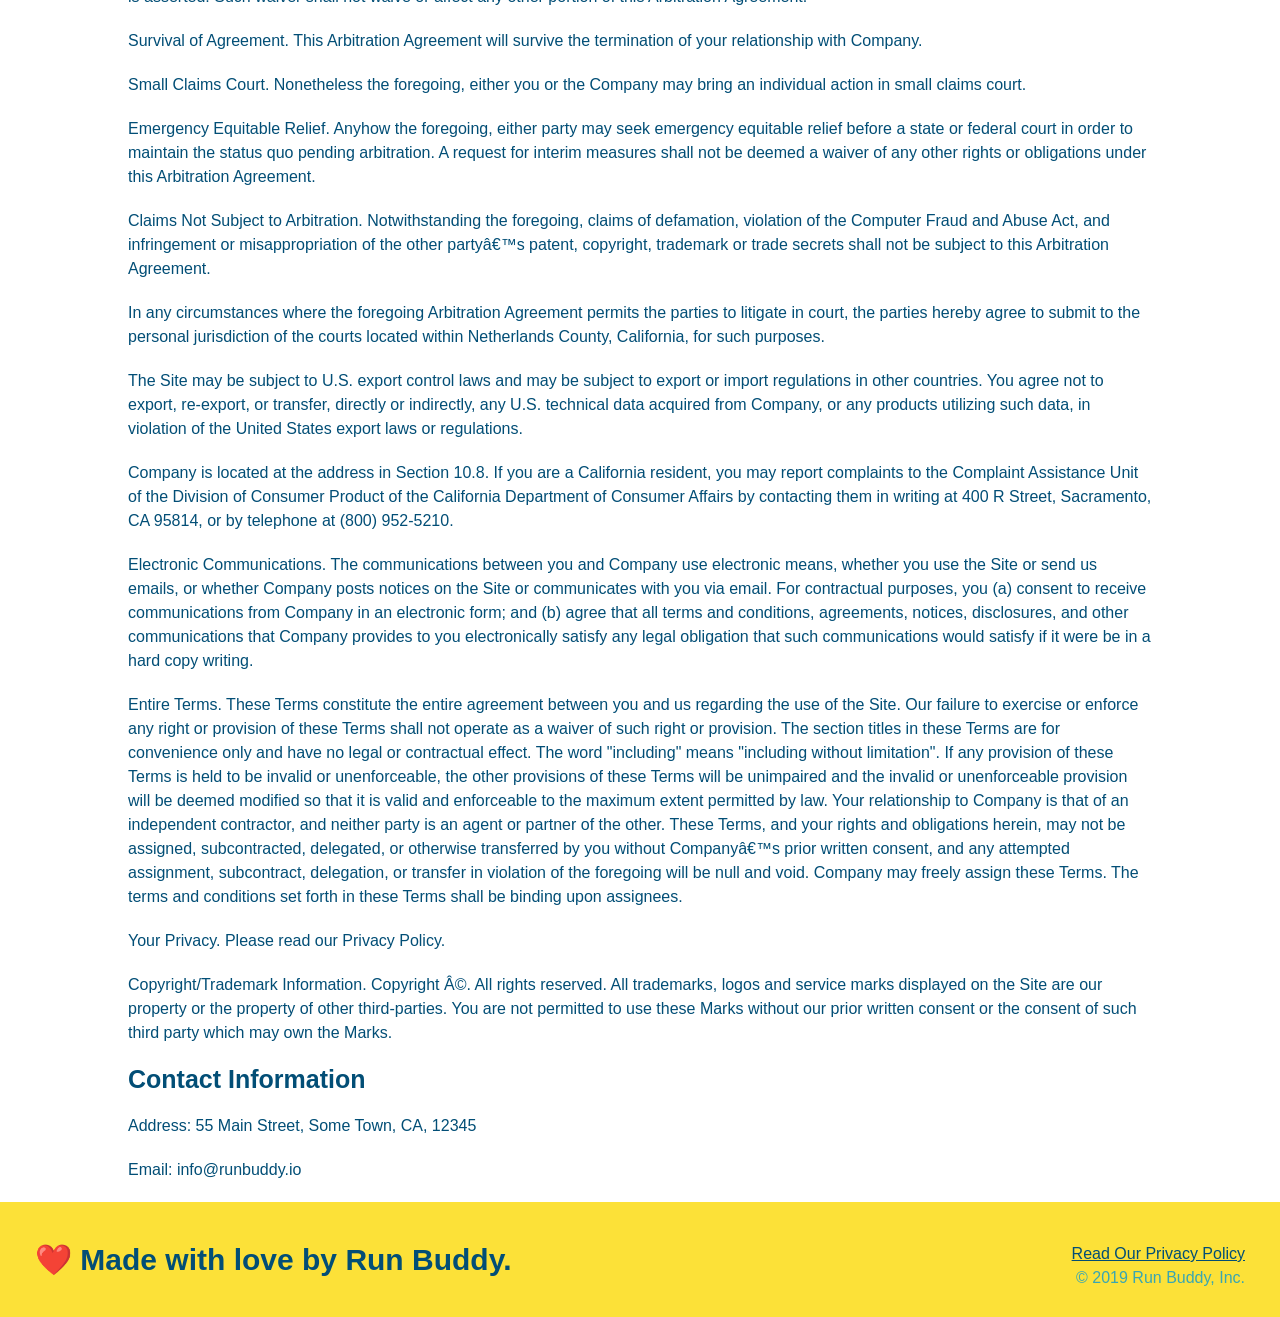
==== commit 87be31b2: "privacy policy" ====
--- a/privacy-policy.html
+++ b/privacy-policy.html
@@ -1,471 +1,481 @@
 <!DOCTYPE html>
 <html lang="en">
-    <head>
-        <link rel="stylesheet" href="assets/css/style.css" />
-        <link rel="stylesheet" href="assets/css/style2.css" />
-        <meta charset="UTF-8" />
-        <title>Privacy Policy - RUN BUDDY</title>
-    </head>
-    <body>
-        <header>
-            <h1>
-                <a href="/">RUN BUDDY</a>
-            </h1>
-            <nav>
-                <!--Unordered list element-->
-                <ul>
-                    <!--List item element-->
-                    <li>
-                        <!--Anchor element -->
-                        <a href="index.html#what-we-do">What We Do</a>
-                    </li>
-                    <li>
-                        <a href="index.html#what-you-do">What You Do</a>
-                    </li>
-                    <li>
-                        <a href="index.html#your-trainers">Your Trainers</a>
-                    </li>
-                    <li>
-                        <a href="index.html#reach-out">Reach Out</a>
-                    </li>
-                </ul>
-            </nav>
-        </header>
-        <section class="hero hero-secondary">
-            <h2 class="page-title" >
-                privacy policy
-                </h2>
-        </section>
-        <article class="secondary-content"  >
-
-            <p>
-                Website Terms of Use
-              </p>
-        
-              <p>
-                Version 1.0
-              </p>
-        
-              <p>
-                The Run Buddy website located at https://runbuddy.io is a copyrighted work belonging to Run Buddy. Certain
-                features of the Site may be subject to additional guidelines, terms, or rules, which will be posted on the Site
-                in connection with such features.
-              </p>
-        
-              <p>
-                All such additional terms, guidelines, and rules are incorporated by reference into these Terms.
-              </p>
-        
-              <p>
-                These Terms of Use described the legally binding terms and conditions that oversee your use of the Site. BY
-                LOGGING INTO THE SITE, YOU ARE BEING COMPLIANT THAT THESE TERMS and you represent that you have the authority
-                and capacity to enter into these Terms. YOU SHOULD BE AT LEAST 18 YEARS OF AGE TO ACCESS THE SITE. IF YOU
-                DISAGREE WITH ALL OF THE PROVISION OF THESE TERMS, DO NOT LOG INTO AND/OR USE THE SITE.
-              </p>
-        
-              <p>
-                These terms require the use of arbitration Section 10.2 on an individual basis to resolve disputes and also
-                limit the remedies available to you in the event of a dispute. These Terms of Use were created with the help of
-                the Terms Of Use Generator and the Privacy Policy Template.
-              </p>
-        
-              <h3>
-                Access to the Site
-              </h3>
-        
-              <p>
-                Subject to these Terms. Company grants you a non-transferable, non-exclusive, revocable, limited license to
-                access the Site solely for your own personal, noncommercial use.
-              </p>
-        
-              <p>
-                Certain Restrictions. The rights approved to you in these Terms are subject to the following restrictions: (a)
-                you shall not sell, rent, lease, transfer, assign, distribute, host, or otherwise commercially exploit the Site;
-                (b) you shall not change, make derivative works of, disassemble, reverse compile or reverse engineer any part of
-                the Site; (c) you shall not access the Site in order to build a similar or competitive website; and (d) except
-                as expressly stated herein, no part of the Site may be copied, reproduced, distributed, republished, downloaded,
-                displayed, posted or transmitted in any form or by any means unless otherwise indicated, any future release,
-                update, or other addition to functionality of the Site shall be subject to these Terms. All copyright and other
-                proprietary notices on the Site must be retained on all copies thereof.
-              </p>
-        
-              <p>
-                Company reserves the right to change, suspend, or cease the Site with or without notice to you. You approved
-                that Company will not be held liable to you or any third-party for any change, interruption, or termination of
-                the Site or any part.
-              </p>
-        
-              <p>
-                No Support or Maintenance. You agree that Company will have no obligation to provide you with any support in
-                connection with the Site.
-              </p>
-        
-              <p>
-                Excluding any User Content that you may provide, you are aware that all the intellectual property rights,
-                including copyrights, patents, trademarks, and trade secrets, in the Site and its content are owned by Company
-                or Companyâ€™s suppliers. Note that these Terms and access to the Site do not give you any rights, title or
-                interest in or to any intellectual property rights, except for the limited access rights expressed in Section
-                2.1. Company and its suppliers reserve all rights not granted in these Terms.
-              </p>
-        
-              <h3>
-                Third-Party Links & Ads; Other Users
-              </h3>
-        
-              <p>
-                Third-Party Links & Ads. The Site may contain links to third-party websites and services, and/or display
-                advertisements for third-parties. Such Third-Party Links & Ads are not under the control of Company, and Company
-                is not responsible for any Third-Party Links & Ads. Company provides access to these Third-Party Links & Ads
-                only as a convenience to you, and does not review, approve, monitor, endorse, warrant, or make any
-                representations with respect to Third-Party Links & Ads. You use all Third-Party Links & Ads at your own risk,
-                and should apply a suitable level of caution and discretion in doing so. When you click on any of the
-                Third-Party Links & Ads, the applicable third partyâ€™s terms and policies apply, including the third partyâ€™s
-                privacy and data gathering practices.
-              </p>
-        
-              <p>
-                Other Users. Each Site user is solely responsible for any and all of its own User Content. Because we do not
-                control User Content, you acknowledge and agree that we are not responsible for any User Content, whether
-                provided by you or by others. You agree that Company will not be responsible for any loss or damage incurred as
-                the result of any such interactions. If there is a dispute between you and any Site user, we are under no
-                obligation to become involved.
-              </p>
-        
-              <p>
-                You hereby release and forever discharge the Company and our officers, employees, agents, successors, and
-                assigns from, and hereby waive and relinquish, each and every past, present and future dispute, claim,
-                controversy, demand, right, obligation, liability, action and cause of action of every kind and nature, that has
-                arisen or arises directly or indirectly out of, or that relates directly or indirectly to, the Site. If you are
-                a California resident, you hereby waive California civil code section 1542 in connection with the foregoing,
-                which states: "a general release does not extend to claims which the creditor does not know or suspect to exist
-                in his or her favor at the time of executing the release, which if known by him or her must have materially
-                affected his or her settlement with the debtor."
-              </p>
-        
-              <p>
-                Cookies and Web Beacons. Like any other website, Run Buddy uses â€˜cookiesâ€™. These cookies are used to store
-                information including visitorsâ€™ preferences, and the pages on the website that the visitor accessed or visited.
-                The information is used to optimize the usersâ€™ experience by customizing our web page content based on visitorsâ€™
-                browser type and/or other information.
-              </p>
-        
-              <h3>
-                Disclaimers
-              </h3>
-        
-              <p>
-                The site is provided on an "as-is" and "as available" basis, and company and our suppliers expressly disclaim
-                any and all warranties and conditions of any kind, whether express, implied, or statutory, including all
-                warranties or conditions of merchantability, fitness for a particular purpose, title, quiet enjoyment, accuracy,
-                or non-infringement. We and our suppliers make not guarantee that the site will meet your requirements, will be
-                available on an uninterrupted, timely, secure, or error-free basis, or will be accurate, reliable, free of
-                viruses or other harmful code, complete, legal, or safe. If applicable law requires any warranties with respect
-                to the site, all such warranties are limited in duration to ninety (90) days from the date of first use.
-              </p>
-        
-              <p>
-                Some jurisdictions do not allow the exclusion of implied warranties, so the above exclusion may not apply to
-                you. Some jurisdictions do not allow limitations on how long an implied warranty lasts, so the above limitation
-                may not apply to you.
-              </p>
-        
-              <h3>
-                Limitation on Liability
-              </h3>
-        
-              <p>
-                To the maximum extent permitted by law, in no event shall company or our suppliers be liable to you or any
-                third-party for any lost profits, lost data, costs of procurement of substitute products, or any indirect,
-                consequential, exemplary, incidental, special or punitive damages arising from or relating to these terms or
-                your use of, or incapability to use the site even if company has been advised of the possibility of such
-                damages. Access to and use of the site is at your own discretion and risk, and you will be solely responsible
-                for any damage to your device or computer system, or loss of data resulting therefrom.
-              </p>
-        
-              <p>
-                To the maximum extent permitted by law, notwithstanding anything to the contrary contained herein, our liability
-                to you for any damages arising from or related to this agreement, will at all times be limited to a maximum of
-                fifty U.S. dollars (u.s. $50). The existence of more than one claim will not enlarge this limit. You agree that
-                our suppliers will have no liability of any kind arising from or relating to this agreement.
-              </p>
-        
-              <p>
-                Some jurisdictions do not allow the limitation or exclusion of liability for incidental or consequential
-                damages, so the above limitation or exclusion may not apply to you.
-              </p>
-        
-              <p>
-                Term and Termination. Subject to this Section, these Terms will remain in full force and effect while you use
-                the Site. We may suspend or terminate your rights to use the Site at any time for any reason at our sole
-                discretion, including for any use of the Site in violation of these Terms. Upon termination of your rights under
-                these Terms, your Account and right to access and use the Site will terminate immediately. You understand that
-                any termination of your Account may involve deletion of your User Content associated with your Account from our
-                live databases. Company will not have any liability whatsoever to you for any termination of your rights under
-                these Terms. Even after your rights under these Terms are terminated, the following provisions of these Terms
-                will remain in effect: Sections 2 through 2.5, Section 3 and Sections 4 through 10.
-              </p>
-        
-              <h3>
-                Copyright Policy.
-              </h3>
-        
-              <p>
-                Company respects the intellectual property of others and asks that users of our Site do the same. In connection
-                with our Site, we have adopted and implemented a policy respecting copyright law that provides for the removal
-                of any infringing materials and for the termination of users of our online Site who are repeated infringers of
-                intellectual property rights, including copyrights. If you believe that one of our users is, through the use of
-                our Site, unlawfully infringing the copyright(s) in a work, and wish to have the allegedly infringing material
-                removed, the following information in the form of a written notification (pursuant to 17 U.S.C. Â§ 512(c)) must
-                be provided to our designated Copyright Agent:
-              </p>
-        
-              <ul>
-                <li>
-                  your physical or electronic signature;
-                </li>
-                <li>
-                  identification of the copyrighted work(s) that you claim to have been infringed;
-                </li>
-                <li>
-                  identification of the material on our services that you claim is infringing and that you request us to remove;
-                </li>
-                <li>
-                  sufficient information to permit us to locate such material; your address, telephone number, and e-mail
-                  address;
-                </li>
-                <li>
-                  a statement that you have a good faith belief that use of the objectionable material is not authorized by the
-                  copyright owner, its agent, or under the law; and
-                </li>
-                <li>
-                  a statement that the information in the notification is accurate, and under penalty of perjury, that you are
-                  either the owner of the copyright that has allegedly been infringed or that you are authorized to act on
-                  behalf of the copyright owner.
-                </li>
-              </ul>
-        
-              <p>
-                Please note that, pursuant to 17 U.S.C. Â§ 512(f), any misrepresentation of material fact in a written
-                notification automatically subjects the complaining party to liability for any damages, costs and attorneyâ€™s
-                fees incurred by us in connection with the written notification and allegation of copyright infringement.
-              </p>
-        
-              <h3>
-                General
-              </h3>
-        
-              <p>
-                These Terms are subject to occasional revision, and if we make any substantial changes, we may notify you by
-                sending you an e-mail to the last e-mail address you provided to us and/or by prominently posting notice of the
-                changes on our Site. You are responsible for providing us with your most current e-mail address. In the event
-                that the last e-mail address that you have provided us is not valid our dispatch of the e-mail containing such
-                notice will nonetheless constitute effective notice of the changes described in the notice. Any changes to these
-                Terms will be effective upon the earliest of thirty (30) calendar days following our dispatch of an e-mail
-                notice to you or thirty (30) calendar days following our posting of notice of the changes on our Site. These
-                changes will be effective immediately for new users of our Site. Continued use of our Site following notice of
-                such changes shall indicate your acknowledgement of such changes and agreement to be bound by the terms and
-                conditions of such changes. Dispute Resolution. Please read this Arbitration Agreement carefully. It is part of
-                your contract with Company and affects your rights. It contains procedures for MANDATORY BINDING ARBITRATION AND
-                A CLASS ACTION WAIVER.
-              </p>
-        
-              <p>
-                Applicability of Arbitration Agreement. All claims and disputes in connection with the Terms or the use of any
-                product or service provided by the Company that cannot be resolved informally or in small claims court shall be
-                resolved by binding arbitration on an individual basis under the terms of this Arbitration Agreement. Unless
-                otherwise agreed to, all arbitration proceedings shall be held in English. This Arbitration Agreement applies to
-                you and the Company, and to any subsidiaries, affiliates, agents, employees, predecessors in interest,
-                successors, and assigns, as well as all authorized or unauthorized users or beneficiaries of services or goods
-                provided under the Terms.
-              </p>
-        
-              <p>
-                Notice Requirement and Informal Dispute Resolution. Before either party may seek arbitration, the party must
-                first send to the other party a written Notice of Dispute describing the nature and basis of the claim or
-                dispute, and the requested relief. A Notice to the Company should be sent to: 55 Main Street, Some Town, CA,
-                12345. After the Notice is received, you and the Company may attempt to resolve the claim or dispute informally.
-                If you and the Company do not resolve the claim or dispute within thirty (30) days after the Notice is received,
-                either party may begin an arbitration proceeding. The amount of any settlement offer made by any party may not
-                be disclosed to the arbitrator until after the arbitrator has determined the amount of the award to which either
-                party is entitled.
-              </p>
-        
-              <p>
-                Arbitration Rules. Arbitration shall be initiated through the American Arbitration Association, an established
-                alternative dispute resolution provider that offers arbitration as set forth in this section. If AAA is not
-                available to arbitrate, the parties shall agree to select an alternative ADR Provider. The rules of the ADR
-                Provider shall govern all aspects of the arbitration except to the extent such rules are in conflict with the
-                Terms. The AAA Consumer Arbitration Rules governing the arbitration are available online at adr.org or by
-                calling the AAA at 1-800-778-7879. The arbitration shall be conducted by a single, neutral arbitrator. Any
-                claims or disputes where the total amount of the award sought is less than Ten Thousand U.S. Dollars (US
-                $10,000.00) may be resolved through binding non-appearance-based arbitration, at the option of the party seeking
-                relief. For claims or disputes where the total amount of the award sought is Ten Thousand U.S. Dollars (US
-                $10,000.00) or more, the right to a hearing will be determined by the Arbitration Rules. Any hearing will be
-                held in a location within 100 miles of your residence, unless you reside outside of the United States, and
-                unless the parties agree otherwise. If you reside outside of the U.S., the arbitrator shall give the parties
-                reasonable notice of the date, time and place of any oral hearings. Any judgment on the award rendered by the
-                arbitrator may be entered in any court of competent jurisdiction. If the arbitrator grants you an award that is
-                greater than the last settlement offer that the Company made to you prior to the initiation of arbitration, the
-                Company will pay you the greater of the award or $2,500.00. Each party shall bear its own costs and
-                disbursements arising out of the arbitration and shall pay an equal share of the fees and costs of the ADR
-                Provider.
-              </p>
-        
-              <p>
-                Additional Rules for Non-Appearance Based Arbitration. If non-appearance based arbitration is elected, the
-                arbitration shall be conducted by telephone, online and/or based solely on written submissions; the specific
-                manner shall be chosen by the party initiating the arbitration. The arbitration shall not involve any personal
-                appearance by the parties or witnesses unless otherwise agreed by the parties.
-              </p>
-        
-              <p>
-                Time Limits. If you or the Company pursues arbitration, the arbitration action must be initiated and/or demanded
-                within the statute of limitations and within any deadline imposed under the AAA Rules for the pertinent claim.
-              </p>
-        
-              <p>
-                Authority of Arbitrator. If arbitration is initiated, the arbitrator will decide the rights and liabilities of
-                you and the Company, and the dispute will not be consolidated with any other matters or joined with any other
-                cases or parties. The arbitrator shall have the authority to grant motions dispositive of all or part of any
-                claim. The arbitrator shall have the authority to award monetary damages, and to grant any non-monetary remedy
-                or relief available to an individual under applicable law, the AAA Rules, and the Terms. The arbitrator shall
-                issue a written award and statement of decision describing the essential findings and conclusions on which the
-                award is based. The arbitrator has the same authority to award relief on an individual basis that a judge in a
-                court of law would have. The award of the arbitrator is final and binding upon you and the Company.
-              </p>
-        
-              <p>
-                Waiver of Jury Trial. THE PARTIES HEREBY WAIVE THEIR CONSTITUTIONAL AND STATUTORY RIGHTS TO GO TO COURT AND HAVE
-                A TRIAL IN FRONT OF A JUDGE OR A JURY, instead electing that all claims and disputes shall be resolved by
-                arbitration under this Arbitration Agreement. Arbitration procedures are typically more limited, more efficient
-                and less expensive than rules applicable in a court and are subject to very limited review by a court. In the
-                event any litigation should arise between you and the Company in any state or federal court in a suit to vacate
-                or enforce an arbitration award or otherwise, YOU AND THE COMPANY WAIVE ALL RIGHTS TO A JURY TRIAL, instead
-                electing that the dispute be resolved by a judge.
-              </p>
-        
-              <p>
-                Waiver of Class or Consolidated Actions. All claims and disputes within the scope of this arbitration agreement
-                must be arbitrated or litigated on an individual basis and not on a class basis, and claims of more than one
-                customer or user cannot be arbitrated or litigated jointly or consolidated with those of any other customer or
-                user.
-              </p>
-        
-              <p>
-                Confidentiality. All aspects of the arbitration proceeding shall be strictly confidential. The parties agree to
-                maintain confidentiality unless otherwise required by law. This paragraph shall not prevent a party from
-                submitting to a court of law any information necessary to enforce this Agreement, to enforce an arbitration
-                award, or to seek injunctive or equitable relief.
-              </p>
-        
-              <p>
-                Severability. If any part or parts of this Arbitration Agreement are found under the law to be invalid or
-                unenforceable by a court of competent jurisdiction, then such specific part or parts shall be of no force and
-                effect and shall be severed and the remainder of the Agreement shall continue in full force and effect.
-              </p>
-        
-              <p>
-                Right to Waive. Any or all of the rights and limitations set forth in this Arbitration Agreement may be waived
-                by the party against whom the claim is asserted. Such waiver shall not waive or affect any other portion of this
-                Arbitration Agreement.
-              </p>
-        
-              <p>
-                Survival of Agreement. This Arbitration Agreement will survive the termination of your relationship with
-                Company.
-              </p>
-        
-              <p>
-                Small Claims Court. Nonetheless the foregoing, either you or the Company may bring an individual action in small
-                claims court.
-              </p>
-        
-              <p>
-                Emergency Equitable Relief. Anyhow the foregoing, either party may seek emergency equitable relief before a
-                state or federal court in order to maintain the status quo pending arbitration. A request for interim measures
-                shall not be deemed a waiver of any other rights or obligations under this Arbitration Agreement.
-              </p>
-        
-              <p>
-                Claims Not Subject to Arbitration. Notwithstanding the foregoing, claims of defamation, violation of the
-                Computer Fraud and Abuse Act, and infringement or misappropriation of the other partyâ€™s patent, copyright,
-                trademark or trade secrets shall not be subject to this Arbitration Agreement.
-              </p>
-        
-              <p>
-                In any circumstances where the foregoing Arbitration Agreement permits the parties to litigate in court, the
-                parties hereby agree to submit to the personal jurisdiction of the courts located within Netherlands County,
-                California, for such purposes.
-              </p>
-        
-              <p>
-                The Site may be subject to U.S. export control laws and may be subject to export or import regulations in other
-                countries. You agree not to export, re-export, or transfer, directly or indirectly, any U.S. technical data
-                acquired from Company, or any products utilizing such data, in violation of the United States export laws or
-                regulations.
-              </p>
-        
-              <p>
-                Company is located at the address in Section 10.8. If you are a California resident, you may report complaints
-                to the Complaint Assistance Unit of the Division of Consumer Product of the California Department of Consumer
-                Affairs by contacting them in writing at 400 R Street, Sacramento, CA 95814, or by telephone at (800) 952-5210.
-              </p>
-        
-              <p>
-                Electronic Communications. The communications between you and Company use electronic means, whether you use the
-                Site or send us emails, or whether Company posts notices on the Site or communicates with you via email. For
-                contractual purposes, you (a) consent to receive communications from Company in an electronic form; and (b)
-                agree that all terms and conditions, agreements, notices, disclosures, and other communications that Company
-                provides to you electronically satisfy any legal obligation that such communications would satisfy if it were be
-                in a hard copy writing.
-              </p>
-        
-              <p>
-                Entire Terms. These Terms constitute the entire agreement between you and us regarding the use of the Site. Our
-                failure to exercise or enforce any right or provision of these Terms shall not operate as a waiver of such right
-                or provision. The section titles in these Terms are for convenience only and have no legal or contractual
-                effect. The word "including" means "including without limitation". If any provision of these Terms is held to be
-                invalid or unenforceable, the other provisions of these Terms will be unimpaired and the invalid or
-                unenforceable provision will be deemed modified so that it is valid and enforceable to the maximum extent
-                permitted by law. Your relationship to Company is that of an independent contractor, and neither party is an
-                agent or partner of the other. These Terms, and your rights and obligations herein, may not be assigned,
-                subcontracted, delegated, or otherwise transferred by you without Companyâ€™s prior written consent, and any
-                attempted assignment, subcontract, delegation, or transfer in violation of the foregoing will be null and void.
-                Company may freely assign these Terms. The terms and conditions set forth in these Terms shall be binding upon
-                assignees.
-              </p>
-        
-              <p>
-                Your Privacy. Please read our Privacy Policy.
-              </p>
-        
-              <p>
-                Copyright/Trademark Information. Copyright Â©. All rights reserved. All trademarks, logos and service marks
-                displayed on the Site are our property or the property of other third-parties. You are not permitted to use
-                these Marks without our prior written consent or the consent of such third party which may own the Marks.
-              </p>
-        
-              <h3>
-                Contact Information
-              </h3>
-        
-              <p>
-                Address: 55 Main Street, Some Town, CA, 12345
-              </p>
-        
-              <p>
-                Email: info@runbuddy.io
-              </p>
-        
-        </article>
-
-        <footer>
-            <h2>💓 Made with love by Run-Buddy.</h2>
-            <div>
-            <a href="#">Read Our Privacy Policy</a><br />
-            &copy; 2019 Run Buddy, Inc.
-            </div>
-        </footer>
-
-    </body>
+
+<head>
+  <meta charset="UTF-8" />
+  <title>Privacy Policy - Run Buddy</title>
+  <link rel="stylesheet" href="./assets/css/style.css" />
+  <link rel="stylesheet" href="./assets/css/secondary-styles.css" />
+
+</head>
+
+<body>
+  <header>
+    <h1>
+      <a href="/">
+        RUN BUDDY
+      </a>
+    </h1>
+    <nav>
+      <!-- Unordered list element -->
+      <ul>
+        <!-- List item element-->
+        <li>
+          <!-- Anchor element -->
+          <a href="./index.html#what-we-do">What We Do</a>
+        </li>
+        <li>
+          <a href="./index.html#what-you-do">What You Do</a>
+        </li>
+        <li>
+          <a href="./index.html#your-trainers">Your Trainers</a>
+        </li>
+        <li>
+          <a href="./index.html#reach-out">Reach Out</a>
+        </li>
+      </ul>
+    </nav>
+  </header>
+
+  <section class="hero">
+    <h2 class="page-title">
+      Privacy Policy
+    </h2>
+  </section>
+
+  <article class="secondary-content">
+
+    <p>
+      Website Terms of Use
+    </p>
+
+    <p>
+      Version 1.0
+    </p>
+
+    <p>
+      The Run Buddy website located at https://runbuddy.io is a copyrighted work belonging to Run Buddy. Certain
+      features of the Site may be subject to additional guidelines, terms, or rules, which will be posted on the Site
+      in connection with such features.
+    </p>
+
+    <p>
+      All such additional terms, guidelines, and rules are incorporated by reference into these Terms.
+    </p>
+
+    <p>
+      These Terms of Use described the legally binding terms and conditions that oversee your use of the Site. BY
+      LOGGING INTO THE SITE, YOU ARE BEING COMPLIANT THAT THESE TERMS and you represent that you have the authority
+      and capacity to enter into these Terms. YOU SHOULD BE AT LEAST 18 YEARS OF AGE TO ACCESS THE SITE. IF YOU
+      DISAGREE WITH ALL OF THE PROVISION OF THESE TERMS, DO NOT LOG INTO AND/OR USE THE SITE.
+    </p>
+
+    <p>
+      These terms require the use of arbitration Section 10.2 on an individual basis to resolve disputes and also
+      limit the remedies available to you in the event of a dispute. These Terms of Use were created with the help of
+      the Terms Of Use Generator and the Privacy Policy Template.
+    </p>
+
+    <h3>
+      Access to the Site
+    </h3>
+
+    <p>
+      Subject to these Terms. Company grants you a non-transferable, non-exclusive, revocable, limited license to
+      access the Site solely for your own personal, noncommercial use.
+    </p>
+
+    <p>
+      Certain Restrictions. The rights approved to you in these Terms are subject to the following restrictions: (a)
+      you shall not sell, rent, lease, transfer, assign, distribute, host, or otherwise commercially exploit the Site;
+      (b) you shall not change, make derivative works of, disassemble, reverse compile or reverse engineer any part of
+      the Site; (c) you shall not access the Site in order to build a similar or competitive website; and (d) except
+      as expressly stated herein, no part of the Site may be copied, reproduced, distributed, republished, downloaded,
+      displayed, posted or transmitted in any form or by any means unless otherwise indicated, any future release,
+      update, or other addition to functionality of the Site shall be subject to these Terms. All copyright and other
+      proprietary notices on the Site must be retained on all copies thereof.
+    </p>
+
+    <p>
+      Company reserves the right to change, suspend, or cease the Site with or without notice to you. You approved
+      that Company will not be held liable to you or any third-party for any change, interruption, or termination of
+      the Site or any part.
+    </p>
+
+    <p>
+      No Support or Maintenance. You agree that Company will have no obligation to provide you with any support in
+      connection with the Site.
+    </p>
+
+    <p>
+      Excluding any User Content that you may provide, you are aware that all the intellectual property rights,
+      including copyrights, patents, trademarks, and trade secrets, in the Site and its content are owned by Company
+      or Companyâ€™s suppliers. Note that these Terms and access to the Site do not give you any rights, title or
+      interest in or to any intellectual property rights, except for the limited access rights expressed in Section
+      2.1. Company and its suppliers reserve all rights not granted in these Terms.
+    </p>
+
+    <h3>
+      Third-Party Links & Ads; Other Users
+    </h3>
+
+    <p>
+      Third-Party Links & Ads. The Site may contain links to third-party websites and services, and/or display
+      advertisements for third-parties. Such Third-Party Links & Ads are not under the control of Company, and Company
+      is not responsible for any Third-Party Links & Ads. Company provides access to these Third-Party Links & Ads
+      only as a convenience to you, and does not review, approve, monitor, endorse, warrant, or make any
+      representations with respect to Third-Party Links & Ads. You use all Third-Party Links & Ads at your own risk,
+      and should apply a suitable level of caution and discretion in doing so. When you click on any of the
+      Third-Party Links & Ads, the applicable third partyâ€™s terms and policies apply, including the third partyâ€™s
+      privacy and data gathering practices.
+    </p>
+
+    <p>
+      Other Users. Each Site user is solely responsible for any and all of its own User Content. Because we do not
+      control User Content, you acknowledge and agree that we are not responsible for any User Content, whether
+      provided by you or by others. You agree that Company will not be responsible for any loss or damage incurred as
+      the result of any such interactions. If there is a dispute between you and any Site user, we are under no
+      obligation to become involved.
+    </p>
+
+    <p>
+      You hereby release and forever discharge the Company and our officers, employees, agents, successors, and
+      assigns from, and hereby waive and relinquish, each and every past, present and future dispute, claim,
+      controversy, demand, right, obligation, liability, action and cause of action of every kind and nature, that has
+      arisen or arises directly or indirectly out of, or that relates directly or indirectly to, the Site. If you are
+      a California resident, you hereby waive California civil code section 1542 in connection with the foregoing,
+      which states: "a general release does not extend to claims which the creditor does not know or suspect to exist
+      in his or her favor at the time of executing the release, which if known by him or her must have materially
+      affected his or her settlement with the debtor."
+    </p>
+
+    <p>
+      Cookies and Web Beacons. Like any other website, Run Buddy uses â€˜cookiesâ€™. These cookies are used to store
+      information including visitorsâ€™ preferences, and the pages on the website that the visitor accessed or visited.
+      The information is used to optimize the usersâ€™ experience by customizing our web page content based on
+      visitorsâ€™
+      browser type and/or other information.
+    </p>
+
+    <h3>
+      Disclaimers
+    </h3>
+
+    <p>
+      The site is provided on an "as-is" and "as available" basis, and company and our suppliers expressly disclaim
+      any and all warranties and conditions of any kind, whether express, implied, or statutory, including all
+      warranties or conditions of merchantability, fitness for a particular purpose, title, quiet enjoyment, accuracy,
+      or non-infringement. We and our suppliers make not guarantee that the site will meet your requirements, will be
+      available on an uninterrupted, timely, secure, or error-free basis, or will be accurate, reliable, free of
+      viruses or other harmful code, complete, legal, or safe. If applicable law requires any warranties with respect
+      to the site, all such warranties are limited in duration to ninety (90) days from the date of first use.
+    </p>
+
+    <p>
+      Some jurisdictions do not allow the exclusion of implied warranties, so the above exclusion may not apply to
+      you. Some jurisdictions do not allow limitations on how long an implied warranty lasts, so the above limitation
+      may not apply to you.
+    </p>
+
+    <h3>
+      Limitation on Liability
+    </h3>
+
+    <p>
+      To the maximum extent permitted by law, in no event shall company or our suppliers be liable to you or any
+      third-party for any lost profits, lost data, costs of procurement of substitute products, or any indirect,
+      consequential, exemplary, incidental, special or punitive damages arising from or relating to these terms or
+      your use of, or incapability to use the site even if company has been advised of the possibility of such
+      damages. Access to and use of the site is at your own discretion and risk, and you will be solely responsible
+      for any damage to your device or computer system, or loss of data resulting therefrom.
+    </p>
+
+    <p>
+      To the maximum extent permitted by law, notwithstanding anything to the contrary contained herein, our liability
+      to you for any damages arising from or related to this agreement, will at all times be limited to a maximum of
+      fifty U.S. dollars (u.s. $50). The existence of more than one claim will not enlarge this limit. You agree that
+      our suppliers will have no liability of any kind arising from or relating to this agreement.
+    </p>
+
+    <p>
+      Some jurisdictions do not allow the limitation or exclusion of liability for incidental or consequential
+      damages, so the above limitation or exclusion may not apply to you.
+    </p>
+
+    <p>
+      Term and Termination. Subject to this Section, these Terms will remain in full force and effect while you use
+      the Site. We may suspend or terminate your rights to use the Site at any time for any reason at our sole
+      discretion, including for any use of the Site in violation of these Terms. Upon termination of your rights under
+      these Terms, your Account and right to access and use the Site will terminate immediately. You understand that
+      any termination of your Account may involve deletion of your User Content associated with your Account from our
+      live databases. Company will not have any liability whatsoever to you for any termination of your rights under
+      these Terms. Even after your rights under these Terms are terminated, the following provisions of these Terms
+      will remain in effect: Sections 2 through 2.5, Section 3 and Sections 4 through 10.
+    </p>
+
+    <h3>
+      Copyright Policy.
+    </h3>
+
+    <p>
+      Company respects the intellectual property of others and asks that users of our Site do the same. In connection
+      with our Site, we have adopted and implemented a policy respecting copyright law that provides for the removal
+      of any infringing materials and for the termination of users of our online Site who are repeated infringers of
+      intellectual property rights, including copyrights. If you believe that one of our users is, through the use of
+      our Site, unlawfully infringing the copyright(s) in a work, and wish to have the allegedly infringing material
+      removed, the following information in the form of a written notification (pursuant to 17 U.S.C. Â§ 512(c)) must
+      be provided to our designated Copyright Agent:
+    </p>
+
+    <ul>
+      <li>
+        your physical or electronic signature;
+      </li>
+      <li>
+        identification of the copyrighted work(s) that you claim to have been infringed;
+      </li>
+      <li>
+        identification of the material on our services that you claim is infringing and that you request us to remove;
+      </li>
+      <li>
+        sufficient information to permit us to locate such material; your address, telephone number, and e-mail
+        address;
+      </li>
+      <li>
+        a statement that you have a good faith belief that use of the objectionable material is not authorized by the
+        copyright owner, its agent, or under the law; and
+      </li>
+      <li>
+        a statement that the information in the notification is accurate, and under penalty of perjury, that you are
+        either the owner of the copyright that has allegedly been infringed or that you are authorized to act on
+        behalf of the copyright owner.
+      </li>
+    </ul>
+
+    <p>
+      Please note that, pursuant to 17 U.S.C. Â§ 512(f), any misrepresentation of material fact in a written
+      notification automatically subjects the complaining party to liability for any damages, costs and attorneyâ€™s
+      fees incurred by us in connection with the written notification and allegation of copyright infringement.
+    </p>
+
+    <h3>
+      General
+    </h3>
+
+    <p>
+      These Terms are subject to occasional revision, and if we make any substantial changes, we may notify you by
+      sending you an e-mail to the last e-mail address you provided to us and/or by prominently posting notice of the
+      changes on our Site. You are responsible for providing us with your most current e-mail address. In the event
+      that the last e-mail address that you have provided us is not valid our dispatch of the e-mail containing such
+      notice will nonetheless constitute effective notice of the changes described in the notice. Any changes to these
+      Terms will be effective upon the earliest of thirty (30) calendar days following our dispatch of an e-mail
+      notice to you or thirty (30) calendar days following our posting of notice of the changes on our Site. These
+      changes will be effective immediately for new users of our Site. Continued use of our Site following notice of
+      such changes shall indicate your acknowledgement of such changes and agreement to be bound by the terms and
+      conditions of such changes. Dispute Resolution. Please read this Arbitration Agreement carefully. It is part of
+      your contract with Company and affects your rights. It contains procedures for MANDATORY BINDING ARBITRATION AND
+      A CLASS ACTION WAIVER.
+    </p>
+
+    <p>
+      Applicability of Arbitration Agreement. All claims and disputes in connection with the Terms or the use of any
+      product or service provided by the Company that cannot be resolved informally or in small claims court shall be
+      resolved by binding arbitration on an individual basis under the terms of this Arbitration Agreement. Unless
+      otherwise agreed to, all arbitration proceedings shall be held in English. This Arbitration Agreement applies to
+      you and the Company, and to any subsidiaries, affiliates, agents, employees, predecessors in interest,
+      successors, and assigns, as well as all authorized or unauthorized users or beneficiaries of services or goods
+      provided under the Terms.
+    </p>
+
+    <p>
+      Notice Requirement and Informal Dispute Resolution. Before either party may seek arbitration, the party must
+      first send to the other party a written Notice of Dispute describing the nature and basis of the claim or
+      dispute, and the requested relief. A Notice to the Company should be sent to: 55 Main Street, Some Town, CA,
+      12345. After the Notice is received, you and the Company may attempt to resolve the claim or dispute informally.
+      If you and the Company do not resolve the claim or dispute within thirty (30) days after the Notice is received,
+      either party may begin an arbitration proceeding. The amount of any settlement offer made by any party may not
+      be disclosed to the arbitrator until after the arbitrator has determined the amount of the award to which either
+      party is entitled.
+    </p>
+
+    <p>
+      Arbitration Rules. Arbitration shall be initiated through the American Arbitration Association, an established
+      alternative dispute resolution provider that offers arbitration as set forth in this section. If AAA is not
+      available to arbitrate, the parties shall agree to select an alternative ADR Provider. The rules of the ADR
+      Provider shall govern all aspects of the arbitration except to the extent such rules are in conflict with the
+      Terms. The AAA Consumer Arbitration Rules governing the arbitration are available online at adr.org or by
+      calling the AAA at 1-800-778-7879. The arbitration shall be conducted by a single, neutral arbitrator. Any
+      claims or disputes where the total amount of the award sought is less than Ten Thousand U.S. Dollars (US
+      $10,000.00) may be resolved through binding non-appearance-based arbitration, at the option of the party seeking
+      relief. For claims or disputes where the total amount of the award sought is Ten Thousand U.S. Dollars (US
+      $10,000.00) or more, the right to a hearing will be determined by the Arbitration Rules. Any hearing will be
+      held in a location within 100 miles of your residence, unless you reside outside of the United States, and
+      unless the parties agree otherwise. If you reside outside of the U.S., the arbitrator shall give the parties
+      reasonable notice of the date, time and place of any oral hearings. Any judgment on the award rendered by the
+      arbitrator may be entered in any court of competent jurisdiction. If the arbitrator grants you an award that is
+      greater than the last settlement offer that the Company made to you prior to the initiation of arbitration, the
+      Company will pay you the greater of the award or $2,500.00. Each party shall bear its own costs and
+      disbursements arising out of the arbitration and shall pay an equal share of the fees and costs of the ADR
+      Provider.
+    </p>
+
+    <p>
+      Additional Rules for Non-Appearance Based Arbitration. If non-appearance based arbitration is elected, the
+      arbitration shall be conducted by telephone, online and/or based solely on written submissions; the specific
+      manner shall be chosen by the party initiating the arbitration. The arbitration shall not involve any personal
+      appearance by the parties or witnesses unless otherwise agreed by the parties.
+    </p>
+
+    <p>
+      Time Limits. If you or the Company pursues arbitration, the arbitration action must be initiated and/or demanded
+      within the statute of limitations and within any deadline imposed under the AAA Rules for the pertinent claim.
+    </p>
+
+    <p>
+      Authority of Arbitrator. If arbitration is initiated, the arbitrator will decide the rights and liabilities of
+      you and the Company, and the dispute will not be consolidated with any other matters or joined with any other
+      cases or parties. The arbitrator shall have the authority to grant motions dispositive of all or part of any
+      claim. The arbitrator shall have the authority to award monetary damages, and to grant any non-monetary remedy
+      or relief available to an individual under applicable law, the AAA Rules, and the Terms. The arbitrator shall
+      issue a written award and statement of decision describing the essential findings and conclusions on which the
+      award is based. The arbitrator has the same authority to award relief on an individual basis that a judge in a
+      court of law would have. The award of the arbitrator is final and binding upon you and the Company.
+    </p>
+
+    <p>
+      Waiver of Jury Trial. THE PARTIES HEREBY WAIVE THEIR CONSTITUTIONAL AND STATUTORY RIGHTS TO GO TO COURT AND HAVE
+      A TRIAL IN FRONT OF A JUDGE OR A JURY, instead electing that all claims and disputes shall be resolved by
+      arbitration under this Arbitration Agreement. Arbitration procedures are typically more limited, more efficient
+      and less expensive than rules applicable in a court and are subject to very limited review by a court. In the
+      event any litigation should arise between you and the Company in any state or federal court in a suit to vacate
+      or enforce an arbitration award or otherwise, YOU AND THE COMPANY WAIVE ALL RIGHTS TO A JURY TRIAL, instead
+      electing that the dispute be resolved by a judge.
+    </p>
+
+    <p>
+      Waiver of Class or Consolidated Actions. All claims and disputes within the scope of this arbitration agreement
+      must be arbitrated or litigated on an individual basis and not on a class basis, and claims of more than one
+      customer or user cannot be arbitrated or litigated jointly or consolidated with those of any other customer or
+      user.
+    </p>
+
+    <p>
+      Confidentiality. All aspects of the arbitration proceeding shall be strictly confidential. The parties agree to
+      maintain confidentiality unless otherwise required by law. This paragraph shall not prevent a party from
+      submitting to a court of law any information necessary to enforce this Agreement, to enforce an arbitration
+      award, or to seek injunctive or equitable relief.
+    </p>
+
+    <p>
+      Severability. If any part or parts of this Arbitration Agreement are found under the law to be invalid or
+      unenforceable by a court of competent jurisdiction, then such specific part or parts shall be of no force and
+      effect and shall be severed and the remainder of the Agreement shall continue in full force and effect.
+    </p>
+
+    <p>
+      Right to Waive. Any or all of the rights and limitations set forth in this Arbitration Agreement may be waived
+      by the party against whom the claim is asserted. Such waiver shall not waive or affect any other portion of this
+      Arbitration Agreement.
+    </p>
+
+    <p>
+      Survival of Agreement. This Arbitration Agreement will survive the termination of your relationship with
+      Company.
+    </p>
+
+    <p>
+      Small Claims Court. Nonetheless the foregoing, either you or the Company may bring an individual action in small
+      claims court.
+    </p>
+
+    <p>
+      Emergency Equitable Relief. Anyhow the foregoing, either party may seek emergency equitable relief before a
+      state or federal court in order to maintain the status quo pending arbitration. A request for interim measures
+      shall not be deemed a waiver of any other rights or obligations under this Arbitration Agreement.
+    </p>
+
+    <p>
+      Claims Not Subject to Arbitration. Notwithstanding the foregoing, claims of defamation, violation of the
+      Computer Fraud and Abuse Act, and infringement or misappropriation of the other partyâ€™s patent, copyright,
+      trademark or trade secrets shall not be subject to this Arbitration Agreement.
+    </p>
+
+    <p>
+      In any circumstances where the foregoing Arbitration Agreement permits the parties to litigate in court, the
+      parties hereby agree to submit to the personal jurisdiction of the courts located within Netherlands County,
+      California, for such purposes.
+    </p>
+
+    <p>
+      The Site may be subject to U.S. export control laws and may be subject to export or import regulations in other
+      countries. You agree not to export, re-export, or transfer, directly or indirectly, any U.S. technical data
+      acquired from Company, or any products utilizing such data, in violation of the United States export laws or
+      regulations.
+    </p>
+
+    <p>
+      Company is located at the address in Section 10.8. If you are a California resident, you may report complaints
+      to the Complaint Assistance Unit of the Division of Consumer Product of the California Department of Consumer
+      Affairs by contacting them in writing at 400 R Street, Sacramento, CA 95814, or by telephone at (800) 952-5210.
+    </p>
+
+    <p>
+      Electronic Communications. The communications between you and Company use electronic means, whether you use the
+      Site or send us emails, or whether Company posts notices on the Site or communicates with you via email. For
+      contractual purposes, you (a) consent to receive communications from Company in an electronic form; and (b)
+      agree that all terms and conditions, agreements, notices, disclosures, and other communications that Company
+      provides to you electronically satisfy any legal obligation that such communications would satisfy if it were be
+      in a hard copy writing.
+    </p>
+
+    <p>
+      Entire Terms. These Terms constitute the entire agreement between you and us regarding the use of the Site. Our
+      failure to exercise or enforce any right or provision of these Terms shall not operate as a waiver of such right
+      or provision. The section titles in these Terms are for convenience only and have no legal or contractual
+      effect. The word "including" means "including without limitation". If any provision of these Terms is held to be
+      invalid or unenforceable, the other provisions of these Terms will be unimpaired and the invalid or
+      unenforceable provision will be deemed modified so that it is valid and enforceable to the maximum extent
+      permitted by law. Your relationship to Company is that of an independent contractor, and neither party is an
+      agent or partner of the other. These Terms, and your rights and obligations herein, may not be assigned,
+      subcontracted, delegated, or otherwise transferred by you without Companyâ€™s prior written consent, and any
+      attempted assignment, subcontract, delegation, or transfer in violation of the foregoing will be null and void.
+      Company may freely assign these Terms. The terms and conditions set forth in these Terms shall be binding upon
+      assignees.
+    </p>
+
+    <p>
+      Your Privacy. Please read our Privacy Policy.
+    </p>
+
+    <p>
+      Copyright/Trademark Information. Copyright Â©. All rights reserved. All trademarks, logos and service marks
+      displayed on the Site are our property or the property of other third-parties. You are not permitted to use
+      these Marks without our prior written consent or the consent of such third party which may own the Marks.
+    </p>
+
+    <h3>
+      Contact Information
+    </h3>
+
+    <p>
+      Address: 55 Main Street, Some Town, CA, 12345
+    </p>
+
+    <p>
+      Email: info@runbuddy.io
+    </p>
+
+  </article>
+
+
+  <!-- footer -->
+  <footer>
+    <h2>❤️ Made with love by Run Buddy.</h2>
+    <div>
+      <a href="#">Read Our Privacy Policy</a><br />
+      &copy; 2019 Run Buddy, Inc.
+    </div>
+  </footer>
+</body>
+
 </html>
--- a/assets/css/style.css
+++ b/assets/css/style.css
@@ -5,14 +5,14 @@
 }
 
 body {
-    /*Color and font of body*/
+    font-family: Arial, Helvetica, sans-serif;
     color: #39a6b2;
-    font-family: Helvetica, Arial, sans-serif;
-}
-
+}
+
+/*apply styles to the header*/
 header {
     padding: 20px 35px;
-    background-color: #39a6b2
+    background-color: #39a6b2;
 }
 
 header h1 {
@@ -24,13 +24,13 @@
 }
 
 header a {
+    color: #fce138;
     text-decoration: none;
-    color: #fce138
 }
 
 header nav {
     float: right;
-    margin: 7px 0;
+    margin: 7x 0;
 }
 
 header nav ul li {
@@ -43,8 +43,8 @@
     font-size: 22px;
 }
 
-footer  {
-    background-color: #fce138;
+footer {
+    background: #fce138;
     width: 100%;
     padding: 40px 35px;
 }
@@ -63,13 +63,14 @@
 }
 
 footer a {
-    color: #024e76
+    color: #024e76;
 }
 
 section {
     padding: 60px;
 }
 
+/*hero styles*/
 .hero {
     background-image: url("../images/hero-bg.jpg");
     height: 600px;
@@ -80,22 +81,22 @@
 
 .hero-form {
     border: 3px solid #024e76;
+    color: #024e76;
     background-color: #fce138;
     padding: 20px;
     width: 500px;
-    color: #024e76;
     position: absolute;
     bottom: 120px;
     right: 140px;
 }
 
+.hero-form h3 {
+    font-size: 24px;
+    margin: 0;
+}
+
 .hero-form p {
     margin: 5px 0 15px 0;
-}
-
-.hero-form h3 {
-    font-size: 24px;
-    margin: 0;
 }
 
 .form-input {
@@ -105,7 +106,7 @@
     font-size: 16px;
     color: #024e76;
     width: 100%;
-    margin-bottom: 15px
+    margin-bottom: 15px;
 }
 
 .hero-form label {
@@ -137,23 +138,6 @@
     background: #fce138;
 }
 
-.section-title {
-    font-size: 55px;
-    color: #024e76;
-    margin-bottom: 35pxx;
-    padding: 0 100px 20px 100px;
-    display: inline-block;
-    border-bottom: 3px solid;
-}
-
-.primary-border{
-    border-color:#fce138;
-}
-
-.secondary-border {
-    border-color: #39a6b2;
-}
-
 .steps div {
     margin-bottom: 80px;
 }
@@ -176,6 +160,23 @@
 
 .steps span {
     font-size: 38px;
+}
+
+.section-title {
+    font-size: 55px;
+    color: #024e76;
+    margin-bottom: 35px;
+    padding: 0 100px 20px 100px;
+    border-bottom: 3px solid;
+    display: inline-block;
+}
+
+.primary-border {
+    border-color: #fce138;
+}
+
+.secondary-border {
+    border-color: #39a6b2;
 }
 
 .trainers {
@@ -239,7 +240,7 @@
     height: 400px;
 }
 
-.contact-info div{
+.contact-info div {
     width: 410px;
     display: inline-block;
     vertical-align: top;
@@ -253,7 +254,7 @@
     font-size: 32px;
 }
 
-.contact-info p,.contact-info address {
+.contact-info p, .contact-info address {
     margin: 20px 0;
     line-height: 1.5;
     font-size: 20px;
@@ -262,4 +263,4 @@
 
 .contact-info a {
     color: #fce138;
-}
+}
--- a/assets/css/secondary-styles.css
+++ b/assets/css/secondary-styles.css
@@ -0,0 +1,42 @@
+.hero {
+    background-position: bottom;
+    height: auto;
+    text-align: center;
+    margin-bottom: 40px;
+  }
+  
+  .page-title {
+    color: #fce138;
+    display: inline-block;
+    border-bottom: 4px solid #fce138;
+    padding: 0 80px 15px 80px;
+    font-weight: normal;
+    font-size: 42px;
+    font-style: italic;
+  }
+  
+  .secondary-content {
+    width: 80%;
+    margin: 0 auto;
+    color: #024e76;
+  }
+  
+  .secondary-content h3 {
+    font-size: 25px;
+    margin: 20px 0;
+  }
+  
+  .secondary-content p {
+    font-size: 16px;
+    line-height: 1.5;
+    margin: 20px 0;
+  }
+  
+  .secondary-content ul {
+    margin: 15px 20px;
+  }
+  
+  .secondary-content li {
+    color: #39a6b2;
+    margin: 10px 0;
+  }
